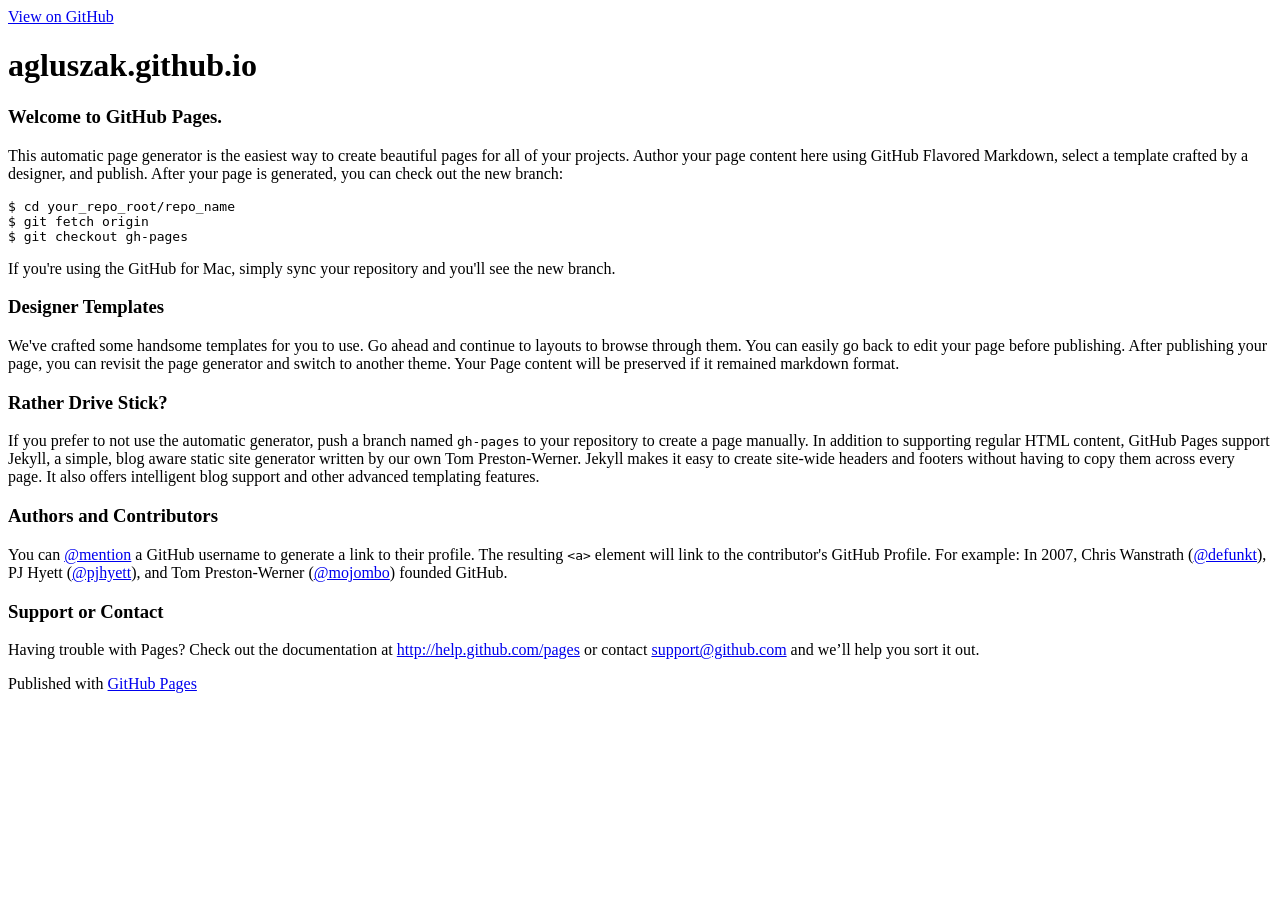
==== index.html @ f263f0ad "Replace master branch with page content via GitHub" ====
<!DOCTYPE html>
<html>

  <head>
    <meta charset='utf-8' />
    <meta http-equiv="X-UA-Compatible" content="chrome=1" />
    <meta name="description" content="agluszak.github.io : " />

    <link rel="stylesheet" type="text/css" media="screen" href="stylesheets/stylesheet.css">

    <title>agluszak.github.io</title>
  </head>

  <body>

    <!-- HEADER -->
    <div id="header_wrap" class="outer">
        <header class="inner">
          <a id="forkme_banner" href="https://github.com/agluszak">View on GitHub</a>

          <h1 id="project_title">agluszak.github.io</h1>
          <h2 id="project_tagline"></h2>

        </header>
    </div>

    <!-- MAIN CONTENT -->
    <div id="main_content_wrap" class="outer">
      <section id="main_content" class="inner">
        <h3>
<a name="welcome-to-github-pages" class="anchor" href="#welcome-to-github-pages"><span class="octicon octicon-link"></span></a>Welcome to GitHub Pages.</h3>

<p>This automatic page generator is the easiest way to create beautiful pages for all of your projects. Author your page content here using GitHub Flavored Markdown, select a template crafted by a designer, and publish. After your page is generated, you can check out the new branch:</p>

<pre><code>$ cd your_repo_root/repo_name
$ git fetch origin
$ git checkout gh-pages
</code></pre>

<p>If you're using the GitHub for Mac, simply sync your repository and you'll see the new branch.</p>

<h3>
<a name="designer-templates" class="anchor" href="#designer-templates"><span class="octicon octicon-link"></span></a>Designer Templates</h3>

<p>We've crafted some handsome templates for you to use. Go ahead and continue to layouts to browse through them. You can easily go back to edit your page before publishing. After publishing your page, you can revisit the page generator and switch to another theme. Your Page content will be preserved if it remained markdown format.</p>

<h3>
<a name="rather-drive-stick" class="anchor" href="#rather-drive-stick"><span class="octicon octicon-link"></span></a>Rather Drive Stick?</h3>

<p>If you prefer to not use the automatic generator, push a branch named <code>gh-pages</code> to your repository to create a page manually. In addition to supporting regular HTML content, GitHub Pages support Jekyll, a simple, blog aware static site generator written by our own Tom Preston-Werner. Jekyll makes it easy to create site-wide headers and footers without having to copy them across every page. It also offers intelligent blog support and other advanced templating features.</p>

<h3>
<a name="authors-and-contributors" class="anchor" href="#authors-and-contributors"><span class="octicon octicon-link"></span></a>Authors and Contributors</h3>

<p>You can <a href="https://github.com/blog/821" class="user-mention">@mention</a> a GitHub username to generate a link to their profile. The resulting <code>&lt;a&gt;</code> element will link to the contributor's GitHub Profile. For example: In 2007, Chris Wanstrath (<a href="https://github.com/defunkt" class="user-mention">@defunkt</a>), PJ Hyett (<a href="https://github.com/pjhyett" class="user-mention">@pjhyett</a>), and Tom Preston-Werner (<a href="https://github.com/mojombo" class="user-mention">@mojombo</a>) founded GitHub.</p>

<h3>
<a name="support-or-contact" class="anchor" href="#support-or-contact"><span class="octicon octicon-link"></span></a>Support or Contact</h3>

<p>Having trouble with Pages? Check out the documentation at <a href="http://help.github.com/pages">http://help.github.com/pages</a> or contact <a href="mailto:support@github.com">support@github.com</a> and we’ll help you sort it out.</p>
      </section>
    </div>

    <!-- FOOTER  -->
    <div id="footer_wrap" class="outer">
      <footer class="inner">
        <p>Published with <a href="http://pages.github.com">GitHub Pages</a></p>
      </footer>
    </div>

    

  </body>
</html>
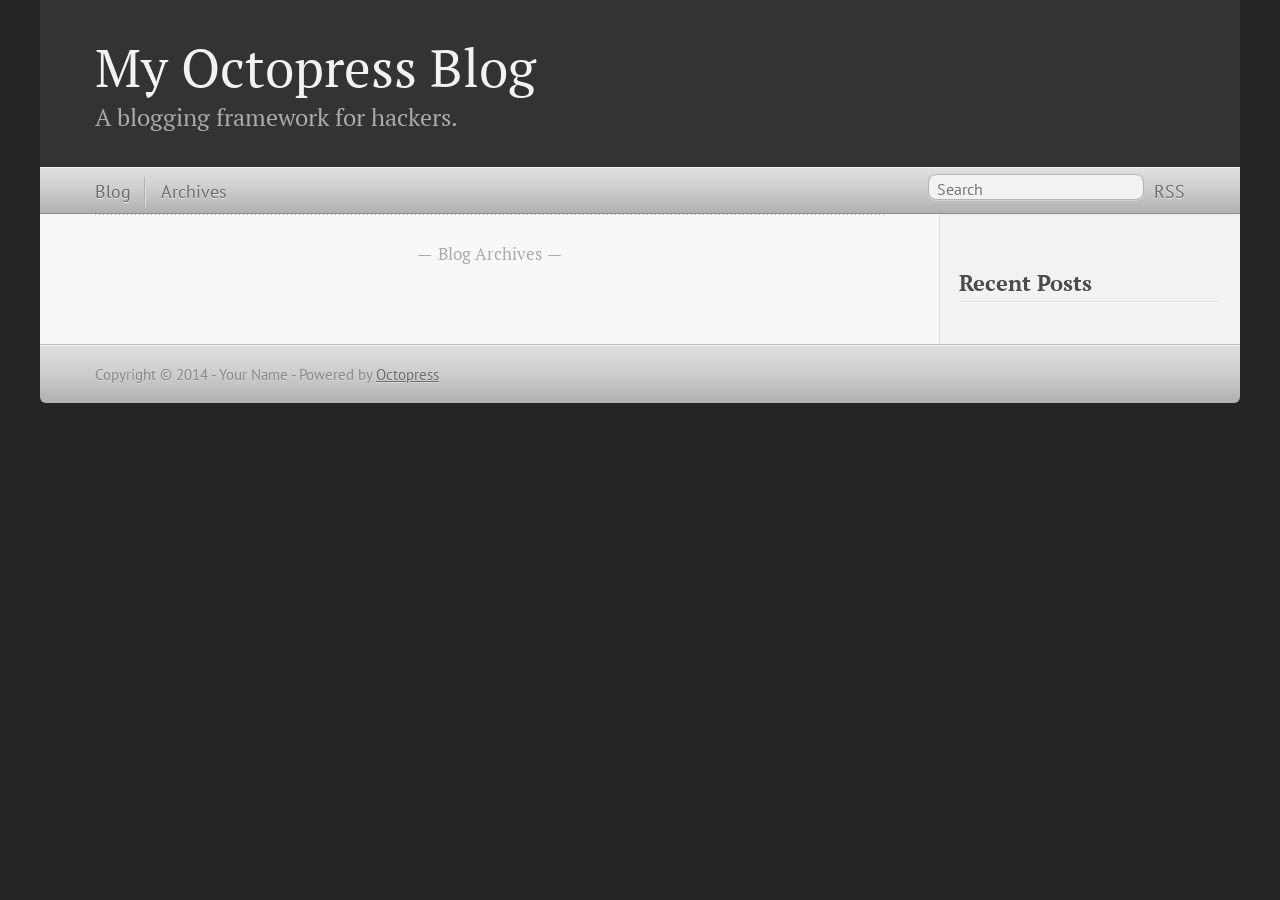
==== commit 9f9830d8: "Site updated at 2014-04-10 09:56:05 UTC" ====
--- a/index.html
+++ b/index.html
@@ -1,74 +1,122 @@
+
 <!DOCTYPE html>
-<html>
+<!--[if IEMobile 7 ]><html class="no-js iem7"><![endif]-->
+<!--[if lt IE 9]><html class="no-js lte-ie8"><![endif]-->
+<!--[if (gt IE 8)|(gt IEMobile 7)|!(IEMobile)|!(IE)]><!--><html class="no-js" lang="en"><!--<![endif]-->
+<head>
+  <meta charset="utf-8">
+  <title>My Octopress Blog</title>
+  <meta name="author" content="Your Name">
 
-  <head>
-    <meta charset='utf-8' />
-    <meta http-equiv="X-UA-Compatible" content="chrome=1" />
-    <meta name="description" content="agluszak.github.io : " />
+  
+  <meta name="description" content=" Blog Archives Recent Posts ">
+  
 
-    <link rel="stylesheet" type="text/css" media="screen" href="stylesheets/stylesheet.css">
+  <!-- http://t.co/dKP3o1e -->
+  <meta name="HandheldFriendly" content="True">
+  <meta name="MobileOptimized" content="320">
+  <meta name="viewport" content="width=device-width, initial-scale=1">
 
-    <title>agluszak.github.io</title>
-  </head>
+  
+  <link rel="canonical" href="http://agluszak.github.io">
+  <link href="/favicon.png" rel="icon">
+  <link href="/stylesheets/screen.css" media="screen, projection" rel="stylesheet" type="text/css">
+  <link href="/atom.xml" rel="alternate" title="My Octopress Blog" type="application/atom+xml">
+  <script src="/javascripts/modernizr-2.0.js"></script>
+  <script src="//ajax.googleapis.com/ajax/libs/jquery/1.9.1/jquery.min.js"></script>
+  <script>!window.jQuery && document.write(unescape('%3Cscript src="./javascripts/libs/jquery.min.js"%3E%3C/script%3E'))</script>
+  <script src="/javascripts/octopress.js" type="text/javascript"></script>
+  <!--Fonts from Google"s Web font directory at http://google.com/webfonts -->
+<link href="//fonts.googleapis.com/css?family=PT+Serif:regular,italic,bold,bolditalic" rel="stylesheet" type="text/css">
+<link href="//fonts.googleapis.com/css?family=PT+Sans:regular,italic,bold,bolditalic" rel="stylesheet" type="text/css">
 
-  <body>
+  
 
-    <!-- HEADER -->
-    <div id="header_wrap" class="outer">
-        <header class="inner">
-          <a id="forkme_banner" href="https://github.com/agluszak">View on GitHub</a>
+</head>
 
-          <h1 id="project_title">agluszak.github.io</h1>
-          <h2 id="project_tagline"></h2>
+<body   >
+  <header role="banner"><hgroup>
+  <h1><a href="/">My Octopress Blog</a></h1>
+  
+    <h2>A blogging framework for hackers.</h2>
+  
+</hgroup>
 
-        </header>
+</header>
+  <nav role="navigation"><ul class="subscription" data-subscription="rss">
+  <li><a href="/atom.xml" rel="subscribe-rss" title="subscribe via RSS">RSS</a></li>
+  
+</ul>
+  
+<form action="https://www.google.com/search" method="get">
+  <fieldset role="search">
+    <input type="hidden" name="q" value="site:agluszak.github.io" />
+    <input class="search" type="text" name="q" results="0" placeholder="Search"/>
+  </fieldset>
+</form>
+  
+<ul class="main-navigation">
+  <li><a href="/">Blog</a></li>
+  <li><a href="/blog/archives">Archives</a></li>
+</ul>
+
+</nav>
+  <div id="main">
+    <div id="content">
+      <div class="blog-index">
+  
+  
+  <div class="pagination">
+    
+    <a href="/blog/archives">Blog Archives</a>
+    
+  </div>
+</div>
+<aside class="sidebar">
+  
+    <section>
+  <h1>Recent Posts</h1>
+  <ul id="recent_posts">
+    
+  </ul>
+</section>
+
+
+
+
+
+  
+</aside>
+
     </div>
+  </div>
+  <footer role="contentinfo"><p>
+  Copyright &copy; 2014 - Your Name -
+  <span class="credit">Powered by <a href="http://octopress.org">Octopress</a></span>
+</p>
 
-    <!-- MAIN CONTENT -->
-    <div id="main_content_wrap" class="outer">
-      <section id="main_content" class="inner">
-        <h3>
-<a name="welcome-to-github-pages" class="anchor" href="#welcome-to-github-pages"><span class="octicon octicon-link"></span></a>Welcome to GitHub Pages.</h3>
+</footer>
+  
 
-<p>This automatic page generator is the easiest way to create beautiful pages for all of your projects. Author your page content here using GitHub Flavored Markdown, select a template crafted by a designer, and publish. After your page is generated, you can check out the new branch:</p>
 
-<pre><code>$ cd your_repo_root/repo_name
-$ git fetch origin
-$ git checkout gh-pages
-</code></pre>
 
-<p>If you're using the GitHub for Mac, simply sync your repository and you'll see the new branch.</p>
 
-<h3>
-<a name="designer-templates" class="anchor" href="#designer-templates"><span class="octicon octicon-link"></span></a>Designer Templates</h3>
 
-<p>We've crafted some handsome templates for you to use. Go ahead and continue to layouts to browse through them. You can easily go back to edit your page before publishing. After publishing your page, you can revisit the page generator and switch to another theme. Your Page content will be preserved if it remained markdown format.</p>
 
-<h3>
-<a name="rather-drive-stick" class="anchor" href="#rather-drive-stick"><span class="octicon octicon-link"></span></a>Rather Drive Stick?</h3>
 
-<p>If you prefer to not use the automatic generator, push a branch named <code>gh-pages</code> to your repository to create a page manually. In addition to supporting regular HTML content, GitHub Pages support Jekyll, a simple, blog aware static site generator written by our own Tom Preston-Werner. Jekyll makes it easy to create site-wide headers and footers without having to copy them across every page. It also offers intelligent blog support and other advanced templating features.</p>
+  <script type="text/javascript">
+    (function(){
+      var twitterWidgets = document.createElement('script');
+      twitterWidgets.type = 'text/javascript';
+      twitterWidgets.async = true;
+      twitterWidgets.src = '//platform.twitter.com/widgets.js';
+      document.getElementsByTagName('head')[0].appendChild(twitterWidgets);
+    })();
+  </script>
 
-<h3>
-<a name="authors-and-contributors" class="anchor" href="#authors-and-contributors"><span class="octicon octicon-link"></span></a>Authors and Contributors</h3>
 
-<p>You can <a href="https://github.com/blog/821" class="user-mention">@mention</a> a GitHub username to generate a link to their profile. The resulting <code>&lt;a&gt;</code> element will link to the contributor's GitHub Profile. For example: In 2007, Chris Wanstrath (<a href="https://github.com/defunkt" class="user-mention">@defunkt</a>), PJ Hyett (<a href="https://github.com/pjhyett" class="user-mention">@pjhyett</a>), and Tom Preston-Werner (<a href="https://github.com/mojombo" class="user-mention">@mojombo</a>) founded GitHub.</p>
 
-<h3>
-<a name="support-or-contact" class="anchor" href="#support-or-contact"><span class="octicon octicon-link"></span></a>Support or Contact</h3>
 
-<p>Having trouble with Pages? Check out the documentation at <a href="http://help.github.com/pages">http://help.github.com/pages</a> or contact <a href="mailto:support@github.com">support@github.com</a> and we’ll help you sort it out.</p>
-      </section>
-    </div>
 
-    <!-- FOOTER  -->
-    <div id="footer_wrap" class="outer">
-      <footer class="inner">
-        <p>Published with <a href="http://pages.github.com">GitHub Pages</a></p>
-      </footer>
-    </div>
-
-    
-
-  </body>
+</body>
 </html>
--- a/stylesheets/screen.css
+++ b/stylesheets/screen.css
@@ -0,0 +1 @@
+html,body,div,span,applet,object,iframe,h1,h2,h3,h4,h5,h6,p,blockquote,pre,a,abbr,acronym,address,big,cite,code,del,dfn,em,img,ins,kbd,q,s,samp,small,strike,strong,sub,sup,tt,var,b,u,i,center,dl,dt,dd,ol,ul,li,fieldset,form,label,legend,table,caption,tbody,tfoot,thead,tr,th,td,article,aside,canvas,details,embed,figure,figcaption,footer,header,hgroup,menu,nav,output,ruby,section,summary,time,mark,audio,video{margin:0;padding:0;border:0;font:inherit;font-size:100%;vertical-align:baseline}html{line-height:1}ol,ul{list-style:none}table{border-collapse:collapse;border-spacing:0}caption,th,td{text-align:left;font-weight:normal;vertical-align:middle}q,blockquote{quotes:none}q:before,q:after,blockquote:before,blockquote:after{content:"";content:none}a img{border:none}article,aside,details,figcaption,figure,footer,header,hgroup,menu,nav,section,summary{display:block}a{color:#1863a1}a:visited{color:#751590}a:focus{color:#0181eb}a:hover{color:#0181eb}a:active{color:#01579f}aside.sidebar a{color:#222}aside.sidebar a:focus{color:#0181eb}aside.sidebar a:hover{color:#0181eb}aside.sidebar a:active{color:#01579f}a{-webkit-transition:color 0.3s;-moz-transition:color 0.3s;-o-transition:color 0.3s;transition:color 0.3s}html{background:#252525 url('/images/line-tile.png?1396902134') top left}body>div{background:#f2f2f2 url('/images/noise.png?1396902134') top left;border-bottom:1px solid #bfbfbf}body>div>div{background:#f8f8f8 url('/images/noise.png?1396902134') top left;border-right:1px solid #e0e0e0}.heading,body>header h1,h1,h2,h3,h4,h5,h6{font-family:"PT Serif","Georgia","Helvetica Neue",Arial,sans-serif}.sans,body>header h2,article header p.meta,article>footer,#content .blog-index footer,html .gist .gist-file .gist-meta,#blog-archives a.category,#blog-archives time,aside.sidebar section,body>footer{font-family:"PT Sans","Helvetica Neue",Arial,sans-serif}.serif,body,#content .blog-index a[rel=full-article]{font-family:"PT Serif",Georgia,Times,"Times New Roman",serif}.mono,pre,code,tt,p code,li code{font-family:Menlo,Monaco,"Andale Mono","lucida console","Courier New",monospace}body>header h1{font-size:2.2em;font-family:"PT Serif","Georgia","Helvetica Neue",Arial,sans-serif;font-weight:normal;line-height:1.2em;margin-bottom:0.6667em}body>header h2{font-family:"PT Serif","Georgia","Helvetica Neue",Arial,sans-serif}body{line-height:1.5em;color:#222}h1{font-size:2.2em;line-height:1.2em}@media only screen and (min-width: 992px){body{font-size:1.15em}h1{font-size:2.6em;line-height:1.2em}}h1,h2,h3,h4,h5,h6{text-rendering:optimizelegibility;margin-bottom:1em;font-weight:bold}h2,section h1{font-size:1.5em}h3,section h2,section section h1{font-size:1.3em}h4,section h3,section section h2,section section section h1{font-size:1em}h5,section h4,section section h3{font-size:.9em}h6,section h5,section section h4,section section section h3{font-size:.8em}p,article blockquote,ul,ol{margin-bottom:1.5em}ul{list-style-type:disc}ul ul{list-style-type:circle;margin-bottom:0px}ul ul ul{list-style-type:square;margin-bottom:0px}ol{list-style-type:decimal}ol ol{list-style-type:lower-alpha;margin-bottom:0px}ol ol ol{list-style-type:lower-roman;margin-bottom:0px}ul,ul ul,ul ol,ol,ol ul,ol ol{margin-left:1.3em}ul ul,ul ol,ol ul,ol ol{margin-bottom:0em}strong{font-weight:bold}em{font-style:italic}sup,sub{font-size:0.75em;position:relative;display:inline-block;padding:0 .2em;line-height:.8em}sup{top:-.5em}sub{bottom:-.5em}a[rev='footnote']{font-size:.75em;padding:0 .3em;line-height:1}q{font-style:italic}q:before{content:"\201C"}q:after{content:"\201D"}em,dfn{font-style:italic}strong,dfn{font-weight:bold}del,s{text-decoration:line-through}abbr,acronym{border-bottom:1px dotted;cursor:help}hr{margin-bottom:0.2em}small{font-size:.8em}big{font-size:1.2em}article blockquote{font-style:italic;position:relative;font-size:1.2em;line-height:1.5em;padding-left:1em;border-left:4px solid rgba(170,170,170,0.5)}article blockquote cite{font-style:italic}article blockquote cite a{color:#aaa !important;word-wrap:break-word}article blockquote cite:before{content:'\2014';padding-right:.3em;padding-left:.3em;color:#aaa}@media only screen and (min-width: 992px){article blockquote{padding-left:1.5em;border-left-width:4px}}.pullquote-right:before,.pullquote-left:before{padding:0;border:none;content:attr(data-pullquote);float:right;width:45%;margin:.5em 0 1em 1.5em;position:relative;top:7px;font-size:1.4em;line-height:1.45em}.pullquote-left:before{float:left;margin:.5em 1.5em 1em 0}.force-wrap,article a,aside.sidebar a{white-space:-moz-pre-wrap;white-space:-pre-wrap;white-space:-o-pre-wrap;white-space:pre-wrap;word-wrap:break-word}.group,body>header,body>nav,body>footer,body #content>article,body #content>div>article,body #content>div>section,body div.pagination,aside.sidebar,#main,#content,.sidebar{*zoom:1}.group:after,body>header:after,body>nav:after,body>footer:after,body #content>article:after,body #content>div>section:after,body div.pagination:after,#main:after,#content:after,.sidebar:after{content:"";display:table;clear:both}body{-webkit-text-size-adjust:none;max-width:1200px;position:relative;margin:0 auto}body>header,body>nav,body>footer,body #content>article,body #content>div>article,body #content>div>section{padding-left:18px;padding-right:18px}@media only screen and (min-width: 480px){body>header,body>nav,body>footer,body #content>article,body #content>div>article,body #content>div>section{padding-left:25px;padding-right:25px}}@media only screen and (min-width: 768px){body>header,body>nav,body>footer,body #content>article,body #content>div>article,body #content>div>section{padding-left:35px;padding-right:35px}}@media only screen and (min-width: 992px){body>header,body>nav,body>footer,body #content>article,body #content>div>article,body #content>div>section{padding-left:55px;padding-right:55px}}body div.pagination{margin-left:18px;margin-right:18px}@media only screen and (min-width: 480px){body div.pagination{margin-left:25px;margin-right:25px}}@media only screen and (min-width: 768px){body div.pagination{margin-left:35px;margin-right:35px}}@media only screen and (min-width: 992px){body div.pagination{margin-left:55px;margin-right:55px}}body>header{font-size:1em;padding-top:1.5em;padding-bottom:1.5em}#content{overflow:hidden}#content>div,#content>article{width:100%}aside.sidebar{float:none;padding:0 18px 1px;background-color:#f7f7f7;border-top:1px solid #e0e0e0}.flex-content,article img,article video,article .flash-video,aside.sidebar img{max-width:100%;height:auto}.basic-alignment.left,article img.left,article video.left,article .left.flash-video,aside.sidebar img.left{float:left;margin-right:1.5em}.basic-alignment.right,article img.right,article video.right,article .right.flash-video,aside.sidebar img.right{float:right;margin-left:1.5em}.basic-alignment.center,article img.center,article video.center,article .center.flash-video,aside.sidebar img.center{display:block;margin:0 auto 1.5em}.basic-alignment.left,article img.left,article video.left,article .left.flash-video,aside.sidebar img.left,.basic-alignment.right,article img.right,article video.right,article .right.flash-video,aside.sidebar img.right{margin-bottom:.8em}.toggle-sidebar,.no-sidebar .toggle-sidebar{display:none}@media only screen and (min-width: 750px){body.sidebar-footer aside.sidebar{float:none;width:auto;clear:left;margin:0;padding:0 35px 1px;background-color:#f7f7f7;border-top:1px solid #eaeaea}body.sidebar-footer aside.sidebar section.odd,body.sidebar-footer aside.sidebar section.even{float:left;width:48%}body.sidebar-footer aside.sidebar section.odd{margin-left:0}body.sidebar-footer aside.sidebar section.even{margin-left:4%}body.sidebar-footer aside.sidebar.thirds section{width:30%;margin-left:5%}body.sidebar-footer aside.sidebar.thirds section.first{margin-left:0;clear:both}}body.sidebar-footer #content{margin-right:0px}body.sidebar-footer .toggle-sidebar{display:none}@media only screen and (min-width: 550px){body>header{font-size:1em}}@media only screen and (min-width: 750px){aside.sidebar{float:none;width:auto;clear:left;margin:0;padding:0 35px 1px;background-color:#f7f7f7;border-top:1px solid #eaeaea}aside.sidebar section.odd,aside.sidebar section.even{float:left;width:48%}aside.sidebar section.odd{margin-left:0}aside.sidebar section.even{margin-left:4%}aside.sidebar.thirds section{width:30%;margin-left:5%}aside.sidebar.thirds section.first{margin-left:0;clear:both}}@media only screen and (min-width: 768px){body{-webkit-text-size-adjust:auto}body>header{font-size:1.2em}#main{padding:0;margin:0 auto}#content{overflow:visible;margin-right:240px;position:relative}.no-sidebar #content{margin-right:0;border-right:0}.collapse-sidebar #content{margin-right:20px}#content>div,#content>article{padding-top:17.5px;padding-bottom:17.5px;float:left}aside.sidebar{width:210px;padding:0 15px 15px;background:none;clear:none;float:left;margin:0 -100% 0 0}aside.sidebar section{width:auto;margin-left:0}aside.sidebar section.odd,aside.sidebar section.even{float:none;width:auto;margin-left:0}.collapse-sidebar aside.sidebar{float:none;width:auto;clear:left;margin:0;padding:0 35px 1px;background-color:#f7f7f7;border-top:1px solid #eaeaea}.collapse-sidebar aside.sidebar section.odd,.collapse-sidebar aside.sidebar section.even{float:left;width:48%}.collapse-sidebar aside.sidebar section.odd{margin-left:0}.collapse-sidebar aside.sidebar section.even{margin-left:4%}.collapse-sidebar aside.sidebar.thirds section{width:30%;margin-left:5%}.collapse-sidebar aside.sidebar.thirds section.first{margin-left:0;clear:both}}@media only screen and (min-width: 992px){body>header{font-size:1.3em}#content{margin-right:300px}#content>div,#content>article{padding-top:27.5px;padding-bottom:27.5px}aside.sidebar{width:260px;padding:1.2em 20px 20px}.collapse-sidebar aside.sidebar{padding-left:55px;padding-right:55px}}@media only screen and (min-width: 768px){ul,ol{margin-left:0}}body>header{background:#333}body>header h1{display:inline-block;margin:0}body>header h1 a,body>header h1 a:visited,body>header h1 a:hover{color:#f2f2f2;text-decoration:none}body>header h2{margin:.2em 0 0;font-size:1em;color:#aaa;font-weight:normal}body>nav{position:relative;background-color:#ccc;background:url('/images/noise.png?1396902134'),-webkit-gradient(linear, 50% 0%, 50% 100%, color-stop(0%, #e0e0e0), color-stop(50%, #cccccc), color-stop(100%, #b0b0b0));background:url('/images/noise.png?1396902134'),-webkit-linear-gradient(#e0e0e0,#cccccc,#b0b0b0);background:url('/images/noise.png?1396902134'),-moz-linear-gradient(#e0e0e0,#cccccc,#b0b0b0);background:url('/images/noise.png?1396902134'),-o-linear-gradient(#e0e0e0,#cccccc,#b0b0b0);background:url('/images/noise.png?1396902134'),linear-gradient(#e0e0e0,#cccccc,#b0b0b0);border-top:1px solid #f2f2f2;border-bottom:1px solid #8c8c8c;padding-top:.35em;padding-bottom:.35em}body>nav form{-webkit-background-clip:padding;-moz-background-clip:padding;background-clip:padding-box;margin:0;padding:0}body>nav form .search{padding:.3em .5em 0;font-size:.85em;font-family:"PT Sans","Helvetica Neue",Arial,sans-serif;line-height:1.1em;width:95%;-webkit-border-radius:0.5em;-moz-border-radius:0.5em;-ms-border-radius:0.5em;-o-border-radius:0.5em;border-radius:0.5em;-webkit-background-clip:padding;-moz-background-clip:padding;background-clip:padding-box;-webkit-box-shadow:#d1d1d1 0 1px;-moz-box-shadow:#d1d1d1 0 1px;box-shadow:#d1d1d1 0 1px;background-color:#f2f2f2;border:1px solid #b3b3b3;color:#888}body>nav form .search:focus{color:#444;border-color:#80b1df;-webkit-box-shadow:#80b1df 0 0 4px,#80b1df 0 0 3px inset;-moz-box-shadow:#80b1df 0 0 4px,#80b1df 0 0 3px inset;box-shadow:#80b1df 0 0 4px,#80b1df 0 0 3px inset;background-color:#fff;outline:none}body>nav fieldset[role=search]{float:right;width:48%}body>nav fieldset.mobile-nav{float:left;width:48%}body>nav fieldset.mobile-nav select{width:100%;font-size:.8em;border:1px solid #888}body>nav ul{display:none}@media only screen and (min-width: 550px){body>nav{font-size:.9em}body>nav ul{margin:0;padding:0;border:0;overflow:hidden;*zoom:1;float:left;display:block;padding-top:.15em}body>nav ul li{list-style-image:none;list-style-type:none;margin-left:0;white-space:nowrap;display:inline;float:left;padding-left:0;padding-right:0}body>nav ul li:first-child,body>nav ul li.first{padding-left:0}body>nav ul li:last-child{padding-right:0}body>nav ul li.last{padding-right:0}body>nav ul.subscription{margin-left:.8em;float:right}body>nav ul.subscription li:last-child a{padding-right:0}body>nav ul li{margin:0}body>nav a{color:#6b6b6b;font-family:"PT Sans","Helvetica Neue",Arial,sans-serif;text-shadow:#ebebeb 0 1px;float:left;text-decoration:none;font-size:1.1em;padding:.1em 0;line-height:1.5em}body>nav a:visited{color:#6b6b6b}body>nav a:hover{color:#2b2b2b}body>nav li+li{border-left:1px solid #b0b0b0;margin-left:.8em}body>nav li+li a{padding-left:.8em;border-left:1px solid #dedede}body>nav form{float:right;text-align:left;padding-left:.8em;width:175px}body>nav form .search{width:93%;font-size:.95em;line-height:1.2em}body>nav ul[data-subscription$=email]+form{width:97px}body>nav ul[data-subscription$=email]+form .search{width:91%}body>nav fieldset.mobile-nav{display:none}body>nav fieldset[role=search]{width:99%}}@media only screen and (min-width: 992px){body>nav form{width:215px}body>nav ul[data-subscription$=email]+form{width:147px}}.no-placeholder body>nav .search{background:#f2f2f2 url('/images/search.png?1396902134') 0.3em 0.25em no-repeat;text-indent:1.3em}@media only screen and (min-width: 550px){.maskImage body>nav ul[data-subscription$=email]+form{width:123px}}@media only screen and (min-width: 992px){.maskImage body>nav ul[data-subscription$=email]+form{width:173px}}.maskImage ul.subscription{position:relative;top:.2em}.maskImage ul.subscription li,.maskImage ul.subscription a{border:0;padding:0}.maskImage a[rel=subscribe-rss]{position:relative;top:0px;text-indent:-999999em;background-color:#dedede;border:0;padding:0}.maskImage a[rel=subscribe-rss],.maskImage a[rel=subscribe-rss]:after{-webkit-mask-image:url('/images/rss.png?1396902134');-moz-mask-image:url('/images/rss.png?1396902134');-ms-mask-image:url('/images/rss.png?1396902134');-o-mask-image:url('/images/rss.png?1396902134');mask-image:url('/images/rss.png?1396902134');-webkit-mask-repeat:no-repeat;-moz-mask-repeat:no-repeat;-ms-mask-repeat:no-repeat;-o-mask-repeat:no-repeat;mask-repeat:no-repeat;width:22px;height:22px}.maskImage a[rel=subscribe-rss]:after{content:"";position:absolute;top:-1px;left:0;background-color:#ababab}.maskImage a[rel=subscribe-rss]:hover:after{background-color:#9e9e9e}.maskImage a[rel=subscribe-email]{position:relative;top:0px;text-indent:-999999em;background-color:#dedede;border:0;padding:0}.maskImage a[rel=subscribe-email],.maskImage a[rel=subscribe-email]:after{-webkit-mask-image:url('/images/email.png?1396902134');-moz-mask-image:url('/images/email.png?1396902134');-ms-mask-image:url('/images/email.png?1396902134');-o-mask-image:url('/images/email.png?1396902134');mask-image:url('/images/email.png?1396902134');-webkit-mask-repeat:no-repeat;-moz-mask-repeat:no-repeat;-ms-mask-repeat:no-repeat;-o-mask-repeat:no-repeat;mask-repeat:no-repeat;width:28px;height:22px}.maskImage a[rel=subscribe-email]:after{content:"";position:absolute;top:-1px;left:0;background-color:#ababab}.maskImage a[rel=subscribe-email]:hover:after{background-color:#9e9e9e}article{padding-top:1em}article header{position:relative;padding-top:2em;padding-bottom:1em;margin-bottom:1em;background:url('[data-uri]') bottom left repeat-x}article header h1{margin:0}article header h1 a{text-decoration:none}article header h1 a:hover{text-decoration:underline}article header p{font-size:.9em;color:#aaa;margin:0}article header p.meta{text-transform:uppercase;position:absolute;top:0}@media only screen and (min-width: 768px){article header{margin-bottom:1.5em;padding-bottom:1em;background:url('[data-uri]') bottom left repeat-x}}article h2{padding-top:0.8em;background:url('[data-uri]') top left repeat-x}.entry-content article h2:first-child,article header+h2{padding-top:0}article h2:first-child,article header+h2{background:none}article .feature{padding-top:.5em;margin-bottom:1em;padding-bottom:1em;background:url('[data-uri]') bottom left repeat-x;font-size:2.0em;font-style:italic;line-height:1.3em}article img,article video,article .flash-video{-webkit-border-radius:0.3em;-moz-border-radius:0.3em;-ms-border-radius:0.3em;-o-border-radius:0.3em;border-radius:0.3em;-webkit-box-shadow:rgba(0,0,0,0.15) 0 1px 4px;-moz-box-shadow:rgba(0,0,0,0.15) 0 1px 4px;box-shadow:rgba(0,0,0,0.15) 0 1px 4px;-webkit-box-sizing:border-box;-moz-box-sizing:border-box;box-sizing:border-box;border:#fff 0.5em solid}article video,article .flash-video{margin:0 auto 1.5em}article video{display:block;width:100%}article .flash-video>div{position:relative;display:block;padding-bottom:56.25%;padding-top:1px;height:0;overflow:hidden}article .flash-video>div iframe,article .flash-video>div object,article .flash-video>div embed{position:absolute;top:0;left:0;width:100%;height:100%}article>footer{padding-bottom:2.5em;margin-top:2em}article>footer p.meta{margin-bottom:.8em;font-size:.85em;clear:both;overflow:hidden}.blog-index article+article{background:url('[data-uri]') top left repeat-x}#content .blog-index{padding-top:0;padding-bottom:0}#content .blog-index article{padding-top:2em}#content .blog-index article header{background:none;padding-bottom:0}#content .blog-index article h1{font-size:2.2em}#content .blog-index article h1 a{color:inherit}#content .blog-index article h1 a:hover{color:#0181eb}#content .blog-index a[rel=full-article]{background:#ebebeb;display:inline-block;padding:.4em .8em;margin-right:.5em;text-decoration:none;color:#666;-webkit-transition:background-color 0.5s;-moz-transition:background-color 0.5s;-o-transition:background-color 0.5s;transition:background-color 0.5s}#content .blog-index a[rel=full-article]:hover{background:#0181eb;text-shadow:none;color:#f8f8f8}#content .blog-index footer{margin-top:1em}.separator,article>footer .byline+time:before,article>footer time+time:before,article>footer .comments:before,article>footer .byline ~ .categories:before{content:"\2022 ";padding:0 .4em 0 .2em;display:inline-block}#content div.pagination{text-align:center;font-size:.95em;position:relative;background:url('[data-uri]') top left repeat-x;padding-top:1.5em;padding-bottom:1.5em}#content div.pagination a{text-decoration:none;color:#aaa}#content div.pagination a.prev{position:absolute;left:0}#content div.pagination a.next{position:absolute;right:0}#content div.pagination a:hover{color:#0181eb}#content div.pagination a[href*=archive]:before,#content div.pagination a[href*=archive]:after{content:'\2014';padding:0 .3em}p.meta+.sharing{padding-top:1em;padding-left:0;background:url('[data-uri]') top left repeat-x}#fb-root{display:none}.highlight,html .gist .gist-file .gist-syntax .gist-highlight{border:1px solid #05232b !important}.highlight table td.code,html .gist .gist-file .gist-syntax .gist-highlight table td.code{width:100%}.highlight .line-numbers,html .gist .gist-file .gist-syntax .highlight .line_numbers{text-align:right;font-size:13px;line-height:1.45em;background:#073642 url('/images/noise.png?1396902134') top left !important;border-right:1px solid #00232c !important;-webkit-box-shadow:#083e4b -1px 0 inset;-moz-box-shadow:#083e4b -1px 0 inset;box-shadow:#083e4b -1px 0 inset;text-shadow:#021014 0 -1px;padding:.8em !important;-webkit-border-radius:0;-moz-border-radius:0;-ms-border-radius:0;-o-border-radius:0;border-radius:0}.highlight .line-numbers span,html .gist .gist-file .gist-syntax .highlight .line_numbers span{color:#586e75 !important}figure.code,.gist-file,pre{-webkit-box-shadow:rgba(0,0,0,0.06) 0 0 10px;-moz-box-shadow:rgba(0,0,0,0.06) 0 0 10px;box-shadow:rgba(0,0,0,0.06) 0 0 10px}figure.code .highlight pre,.gist-file .highlight pre,pre .highlight pre{-webkit-box-shadow:none;-moz-box-shadow:none;box-shadow:none}.gist .highlight *::-moz-selection,figure.code .highlight *::-moz-selection{background:#386774;color:inherit;text-shadow:#002b36 0 1px}.gist .highlight *::-webkit-selection,figure.code .highlight *::-webkit-selection{background:#386774;color:inherit;text-shadow:#002b36 0 1px}.gist .highlight *::selection,figure.code .highlight *::selection{background:#386774;color:inherit;text-shadow:#002b36 0 1px}html .gist .gist-file{margin-bottom:1.8em;position:relative;border:none;padding-top:26px !important}html .gist .gist-file .highlight{margin-bottom:0}html .gist .gist-file .gist-syntax{border-bottom:0 !important;background:none !important}html .gist .gist-file .gist-syntax .gist-highlight{background:#002b36 !important}html .gist .gist-file .gist-syntax .highlight pre{padding:0}html .gist .gist-file .gist-meta{padding:.6em 0.8em;border:1px solid #083e4b !important;color:#586e75;font-size:.7em !important;background:#073642 url('/images/noise.png?1396902134') top left;line-height:1.5em}html .gist .gist-file .gist-meta a{color:#75878b !important;text-decoration:none}html .gist .gist-file .gist-meta a:hover{text-decoration:underline}html .gist .gist-file .gist-meta a:hover{color:#93a1a1 !important}html .gist .gist-file .gist-meta a[href*='#file']{position:absolute;top:0;left:0;right:-10px;color:#474747 !important}html .gist .gist-file .gist-meta a[href*='#file']:hover{color:#1863a1 !important}html .gist .gist-file .gist-meta a[href*=raw]{top:.4em}pre{background:#002b36 url('/images/noise.png?1396902134') top left;-webkit-border-radius:0.4em;-moz-border-radius:0.4em;-ms-border-radius:0.4em;-o-border-radius:0.4em;border-radius:0.4em;border:1px solid #05232b;line-height:1.45em;font-size:13px;margin-bottom:2.1em;padding:.8em 1em;color:#93a1a1;overflow:auto}h3.filename+pre{-moz-border-radius-topleft:0px;-webkit-border-top-left-radius:0px;border-top-left-radius:0px;-moz-border-radius-topright:0px;-webkit-border-top-right-radius:0px;border-top-right-radius:0px}p code,li code{display:inline-block;white-space:no-wrap;background:#fff;font-size:.8em;line-height:1.5em;color:#555;border:1px solid #ddd;-webkit-border-radius:0.4em;-moz-border-radius:0.4em;-ms-border-radius:0.4em;-o-border-radius:0.4em;border-radius:0.4em;padding:0 .3em;margin:-1px 0}p pre code,li pre code{font-size:1em !important;background:none;border:none}.pre-code,html .gist .gist-file .gist-syntax .highlight pre,.highlight code{font-family:Menlo,Monaco,"Andale Mono","lucida console","Courier New",monospace !important;overflow:scroll;overflow-y:hidden;display:block;padding:.8em;overflow-x:auto;line-height:1.45em;background:#002b36 url('/images/noise.png?1396902134') top left !important;color:#93a1a1 !important}.pre-code span,html .gist .gist-file .gist-syntax .highlight pre span,.highlight code span{color:#93a1a1 !important}.pre-code span,html .gist .gist-file .gist-syntax .highlight pre span,.highlight code span{font-style:normal !important;font-weight:normal !important}.pre-code .c,html .gist .gist-file .gist-syntax .highlight pre .c,.highlight code .c{color:#586e75 !important;font-style:italic !important}.pre-code .cm,html .gist .gist-file .gist-syntax .highlight pre .cm,.highlight code .cm{color:#586e75 !important;font-style:italic !important}.pre-code .cp,html .gist .gist-file .gist-syntax .highlight pre .cp,.highlight code .cp{color:#586e75 !important;font-style:italic !important}.pre-code .c1,html .gist .gist-file .gist-syntax .highlight pre .c1,.highlight code .c1{color:#586e75 !important;font-style:italic !important}.pre-code .cs,html .gist .gist-file .gist-syntax .highlight pre .cs,.highlight code .cs{color:#586e75 !important;font-weight:bold !important;font-style:italic !important}.pre-code .err,html .gist .gist-file .gist-syntax .highlight pre .err,.highlight code .err{color:#dc322f !important;background:none !important}.pre-code .k,html .gist .gist-file .gist-syntax .highlight pre .k,.highlight code .k{color:#cb4b16 !important}.pre-code .o,html .gist .gist-file .gist-syntax .highlight pre .o,.highlight code .o{color:#93a1a1 !important;font-weight:bold !important}.pre-code .p,html .gist .gist-file .gist-syntax .highlight pre .p,.highlight code .p{color:#93a1a1 !important}.pre-code .ow,html .gist .gist-file .gist-syntax .highlight pre .ow,.highlight code .ow{color:#2aa198 !important;font-weight:bold !important}.pre-code .gd,html .gist .gist-file .gist-syntax .highlight pre .gd,.highlight code .gd{color:#93a1a1 !important;background-color:#372c34 !important;display:inline-block}.pre-code .gd .x,html .gist .gist-file .gist-syntax .highlight pre .gd .x,.highlight code .gd .x{color:#93a1a1 !important;background-color:#4d2d33 !important;display:inline-block}.pre-code .ge,html .gist .gist-file .gist-syntax .highlight pre .ge,.highlight code .ge{color:#93a1a1 !important;font-style:italic !important}.pre-code .gh,html .gist .gist-file .gist-syntax .highlight pre .gh,.highlight code .gh{color:#586e75 !important}.pre-code .gi,html .gist .gist-file .gist-syntax .highlight pre .gi,.highlight code .gi{color:#93a1a1 !important;background-color:#1a412b !important;display:inline-block}.pre-code .gi .x,html .gist .gist-file .gist-syntax .highlight pre .gi .x,.highlight code .gi .x{color:#93a1a1 !important;background-color:#355720 !important;display:inline-block}.pre-code .gs,html .gist .gist-file .gist-syntax .highlight pre .gs,.highlight code .gs{color:#93a1a1 !important;font-weight:bold !important}.pre-code .gu,html .gist .gist-file .gist-syntax .highlight pre .gu,.highlight code .gu{color:#6c71c4 !important}.pre-code .kc,html .gist .gist-file .gist-syntax .highlight pre .kc,.highlight code .kc{color:#859900 !important;font-weight:bold !important}.pre-code .kd,html .gist .gist-file .gist-syntax .highlight pre .kd,.highlight code .kd{color:#268bd2 !important}.pre-code .kp,html .gist .gist-file .gist-syntax .highlight pre .kp,.highlight code .kp{color:#cb4b16 !important;font-weight:bold !important}.pre-code .kr,html .gist .gist-file .gist-syntax .highlight pre .kr,.highlight code .kr{color:#d33682 !important;font-weight:bold !important}.pre-code .kt,html .gist .gist-file .gist-syntax .highlight pre .kt,.highlight code .kt{color:#2aa198 !important}.pre-code .n,html .gist .gist-file .gist-syntax .highlight pre .n,.highlight code .n{color:#268bd2 !important}.pre-code .na,html .gist .gist-file .gist-syntax .highlight pre .na,.highlight code .na{color:#268bd2 !important}.pre-code .nb,html .gist .gist-file .gist-syntax .highlight pre .nb,.highlight code .nb{color:#859900 !important}.pre-code .nc,html .gist .gist-file .gist-syntax .highlight pre .nc,.highlight code .nc{color:#d33682 !important}.pre-code .no,html .gist .gist-file .gist-syntax .highlight pre .no,.highlight code .no{color:#b58900 !important}.pre-code .nl,html .gist .gist-file .gist-syntax .highlight pre .nl,.highlight code .nl{color:#859900 !important}.pre-code .ne,html .gist .gist-file .gist-syntax .highlight pre .ne,.highlight code .ne{color:#268bd2 !important;font-weight:bold !important}.pre-code .nf,html .gist .gist-file .gist-syntax .highlight pre .nf,.highlight code .nf{color:#268bd2 !important;font-weight:bold !important}.pre-code .nn,html .gist .gist-file .gist-syntax .highlight pre .nn,.highlight code .nn{color:#b58900 !important}.pre-code .nt,html .gist .gist-file .gist-syntax .highlight pre .nt,.highlight code .nt{color:#268bd2 !important;font-weight:bold !important}.pre-code .nx,html .gist .gist-file .gist-syntax .highlight pre .nx,.highlight code .nx{color:#b58900 !important}.pre-code .vg,html .gist .gist-file .gist-syntax .highlight pre .vg,.highlight code .vg{color:#268bd2 !important}.pre-code .vi,html .gist .gist-file .gist-syntax .highlight pre .vi,.highlight code .vi{color:#268bd2 !important}.pre-code .nv,html .gist .gist-file .gist-syntax .highlight pre .nv,.highlight code .nv{color:#268bd2 !important}.pre-code .mf,html .gist .gist-file .gist-syntax .highlight pre .mf,.highlight code .mf{color:#2aa198 !important}.pre-code .m,html .gist .gist-file .gist-syntax .highlight pre .m,.highlight code .m{color:#2aa198 !important}.pre-code .mh,html .gist .gist-file .gist-syntax .highlight pre .mh,.highlight code .mh{color:#2aa198 !important}.pre-code .mi,html .gist .gist-file .gist-syntax .highlight pre .mi,.highlight code .mi{color:#2aa198 !important}.pre-code .s,html .gist .gist-file .gist-syntax .highlight pre .s,.highlight code .s{color:#2aa198 !important}.pre-code .sd,html .gist .gist-file .gist-syntax .highlight pre .sd,.highlight code .sd{color:#2aa198 !important}.pre-code .s2,html .gist .gist-file .gist-syntax .highlight pre .s2,.highlight code .s2{color:#2aa198 !important}.pre-code .se,html .gist .gist-file .gist-syntax .highlight pre .se,.highlight code .se{color:#dc322f !important}.pre-code .si,html .gist .gist-file .gist-syntax .highlight pre .si,.highlight code .si{color:#268bd2 !important}.pre-code .sr,html .gist .gist-file .gist-syntax .highlight pre .sr,.highlight code .sr{color:#2aa198 !important}.pre-code .s1,html .gist .gist-file .gist-syntax .highlight pre .s1,.highlight code .s1{color:#2aa198 !important}.pre-code div .gd,html .gist .gist-file .gist-syntax .highlight pre div .gd,.highlight code div .gd,.pre-code div .gd .x,html .gist .gist-file .gist-syntax .highlight pre div .gd .x,.highlight code div .gd .x,.pre-code div .gi,html .gist .gist-file .gist-syntax .highlight pre div .gi,.highlight code div .gi,.pre-code div .gi .x,html .gist .gist-file .gist-syntax .highlight pre div .gi .x,.highlight code div .gi .x{display:inline-block;width:100%}.highlight,.gist-highlight{margin-bottom:1.8em;background:#002b36;overflow-y:hidden;overflow-x:auto}.highlight pre,.gist-highlight pre{background:none;-webkit-border-radius:0px;-moz-border-radius:0px;-ms-border-radius:0px;-o-border-radius:0px;border-radius:0px;border:none;padding:0;margin-bottom:0}pre::-webkit-scrollbar,.highlight::-webkit-scrollbar,.gist-highlight::-webkit-scrollbar{height:.5em;background:rgba(255,255,255,0.15)}pre::-webkit-scrollbar-thumb:horizontal,.highlight::-webkit-scrollbar-thumb:horizontal,.gist-highlight::-webkit-scrollbar-thumb:horizontal{background:rgba(255,255,255,0.2);-webkit-border-radius:4px;border-radius:4px}.highlight code{background:#000}figure.code{background:none;padding:0;border:0;margin-bottom:1.5em}figure.code pre{margin-bottom:0}figure.code figcaption{position:relative}figure.code .highlight{margin-bottom:0}.code-title,html .gist .gist-file .gist-meta a[href*='#file'],h3.filename,figure.code figcaption{text-align:center;font-size:13px;line-height:2em;text-shadow:#cbcccc 0 1px 0;color:#474747;font-weight:normal;margin-bottom:0;-moz-border-radius-topleft:5px;-webkit-border-top-left-radius:5px;border-top-left-radius:5px;-moz-border-radius-topright:5px;-webkit-border-top-right-radius:5px;border-top-right-radius:5px;font-family:"Helvetica Neue", Arial, "Lucida Grande", "Lucida Sans Unicode", Lucida, sans-serif;background:#aaa url('/images/code_bg.png?1396902134') top repeat-x;border:1px solid #565656;border-top-color:#cbcbcb;border-left-color:#a5a5a5;border-right-color:#a5a5a5;border-bottom:0}.download-source,html .gist .gist-file .gist-meta a[href*=raw],figure.code figcaption a{position:absolute;right:.8em;text-decoration:none;color:#666 !important;z-index:1;font-size:13px;text-shadow:#cbcccc 0 1px 0;padding-left:3em}.download-source:hover,html .gist .gist-file .gist-meta a[href*=raw]:hover,figure.code figcaption a:hover{text-decoration:underline}#archive #content>div,#archive #content>div>article{padding-top:0}#blog-archives{color:#aaa}#blog-archives article{padding:1em 0 1em;position:relative;background:url('[data-uri]') bottom left repeat-x}#blog-archives article:last-child{background:none}#blog-archives article footer{padding:0;margin:0}#blog-archives h1{color:#222;margin-bottom:.3em}#blog-archives h2{display:none}#blog-archives h1{font-size:1.5em}#blog-archives h1 a{text-decoration:none;color:inherit;font-weight:normal;display:inline-block}#blog-archives h1 a:hover{text-decoration:underline}#blog-archives h1 a:hover{color:#0181eb}#blog-archives a.category,#blog-archives time{color:#aaa}#blog-archives .entry-content{display:none}#blog-archives time{font-size:.9em;line-height:1.2em}#blog-archives time .month,#blog-archives time .day{display:inline-block}#blog-archives time .month{text-transform:uppercase}#blog-archives p{margin-bottom:1em}#blog-archives a,#blog-archives .entry-content a{color:inherit}#blog-archives a:hover,#blog-archives .entry-content a:hover{color:#0181eb}#blog-archives a:hover{color:#0181eb}@media only screen and (min-width: 550px){#blog-archives article{margin-left:5em}#blog-archives h2{margin-bottom:.3em;font-weight:normal;display:inline-block;position:relative;top:-1px;float:left}#blog-archives h2:first-child{padding-top:.75em}#blog-archives time{position:absolute;text-align:right;left:0em;top:1.8em}#blog-archives .year{display:none}#blog-archives article{padding-left:4.5em;padding-bottom:.7em}#blog-archives a.category{line-height:1.1em}}#content>.category article{margin-left:0;padding-left:6.8em}#content>.category .year{display:inline}.side-shadow-border,aside.sidebar section h1,aside.sidebar li{-webkit-box-shadow:#fff 0 1px;-moz-box-shadow:#fff 0 1px;box-shadow:#fff 0 1px}aside.sidebar{overflow:hidden;color:#4b4b4b;text-shadow:#fff 0 1px}aside.sidebar section{font-size:.8em;line-height:1.4em;margin-bottom:1.5em}aside.sidebar section h1{margin:1.5em 0 0;padding-bottom:.2em;border-bottom:1px solid #e0e0e0}aside.sidebar section h1+p{padding-top:.4em}aside.sidebar img{-webkit-border-radius:0.3em;-moz-border-radius:0.3em;-ms-border-radius:0.3em;-o-border-radius:0.3em;border-radius:0.3em;-webkit-box-shadow:rgba(0,0,0,0.15) 0 1px 4px;-moz-box-shadow:rgba(0,0,0,0.15) 0 1px 4px;box-shadow:rgba(0,0,0,0.15) 0 1px 4px;-webkit-box-sizing:border-box;-moz-box-sizing:border-box;box-sizing:border-box;border:#fff 0.3em solid}aside.sidebar ul{margin-bottom:0.5em;margin-left:0}aside.sidebar li{list-style:none;padding:.5em 0;margin:0;border-bottom:1px solid #e0e0e0}aside.sidebar li p:last-child{margin-bottom:0}aside.sidebar a{color:inherit;-webkit-transition:color 0.5s;-moz-transition:color 0.5s;-o-transition:color 0.5s;transition:color 0.5s}aside.sidebar:hover a{color:#222}aside.sidebar:hover a:hover{color:#0181eb}.aside-alt-link,#pinboard_linkroll .pin-tag{color:#7e7e7e}.aside-alt-link:hover,#pinboard_linkroll .pin-tag:hover{color:#0181eb}@media only screen and (min-width: 768px){.toggle-sidebar{outline:none;position:absolute;right:-10px;top:0;bottom:0;display:inline-block;text-decoration:none;color:#cecece;width:9px;cursor:pointer}.toggle-sidebar:hover{background:#e9e9e9;background:-webkit-gradient(linear, 0% 50%, 100% 50%, color-stop(0%, rgba(224,224,224,0.5)), color-stop(100%, rgba(224,224,224,0)));background:-webkit-linear-gradient(left, rgba(224,224,224,0.5),rgba(224,224,224,0));background:-moz-linear-gradient(left, rgba(224,224,224,0.5),rgba(224,224,224,0));background:-o-linear-gradient(left, rgba(224,224,224,0.5),rgba(224,224,224,0));background:linear-gradient(left, rgba(224,224,224,0.5),rgba(224,224,224,0))}.toggle-sidebar:after{position:absolute;right:-11px;top:0;width:20px;font-size:1.2em;line-height:1.1em;padding-bottom:.15em;-moz-border-radius-bottomright:0.3em;-webkit-border-bottom-right-radius:0.3em;border-bottom-right-radius:0.3em;text-align:center;background:#f8f8f8 url('/images/noise.png?1396902134') top left;border-bottom:1px solid #e0e0e0;border-right:1px solid #e0e0e0;content:"\00BB";text-indent:-1px}.collapse-sidebar .toggle-sidebar{text-indent:0px;right:-20px;width:19px}.collapse-sidebar .toggle-sidebar:hover{background:#e9e9e9}.collapse-sidebar .toggle-sidebar:after{border-left:1px solid #e0e0e0;text-shadow:#fff 0 1px;content:"\00AB";left:0px;right:0;text-align:center;text-indent:0;border:0;border-right-width:0;background:none}}.googleplus h1{-moz-box-shadow:none !important;-webkit-box-shadow:none !important;-o-box-shadow:none !important;box-shadow:none !important;border-bottom:0px none !important}.googleplus a{text-decoration:none;white-space:normal !important;line-height:32px}.googleplus a img{float:left;margin-right:0.5em;border:0 none}.googleplus-hidden{position:absolute;top:-1000em;left:-1000em}#pinboard_linkroll .pin-title,#pinboard_linkroll .pin-description{display:block;margin-bottom:.5em}#pinboard_linkroll .pin-tag{text-decoration:none}#pinboard_linkroll .pin-tag:hover{text-decoration:underline}#pinboard_linkroll .pin-tag:after{content:','}#pinboard_linkroll .pin-tag:last-child:after{content:''}.delicious-posts a.delicious-link{margin-bottom:.5em;display:block}.delicious-posts p{font-size:1em}body>footer{font-size:.8em;color:#888;text-shadow:#d9d9d9 0 1px;background-color:#ccc;background:url('/images/noise.png?1396902134'),-webkit-gradient(linear, 50% 0%, 50% 100%, color-stop(0%, #e0e0e0), color-stop(50%, #cccccc), color-stop(100%, #b0b0b0));background:url('/images/noise.png?1396902134'),-webkit-linear-gradient(#e0e0e0,#cccccc,#b0b0b0);background:url('/images/noise.png?1396902134'),-moz-linear-gradient(#e0e0e0,#cccccc,#b0b0b0);background:url('/images/noise.png?1396902134'),-o-linear-gradient(#e0e0e0,#cccccc,#b0b0b0);background:url('/images/noise.png?1396902134'),linear-gradient(#e0e0e0,#cccccc,#b0b0b0);border-top:1px solid #f2f2f2;position:relative;padding-top:1em;padding-bottom:1em;margin-bottom:3em;-moz-border-radius-bottomleft:0.4em;-webkit-border-bottom-left-radius:0.4em;border-bottom-left-radius:0.4em;-moz-border-radius-bottomright:0.4em;-webkit-border-bottom-right-radius:0.4em;border-bottom-right-radius:0.4em;z-index:1}body>footer a{color:#6b6b6b}body>footer a:visited{color:#6b6b6b}body>footer a:hover{color:#484848}body>footer p:last-child{margin-bottom:0}
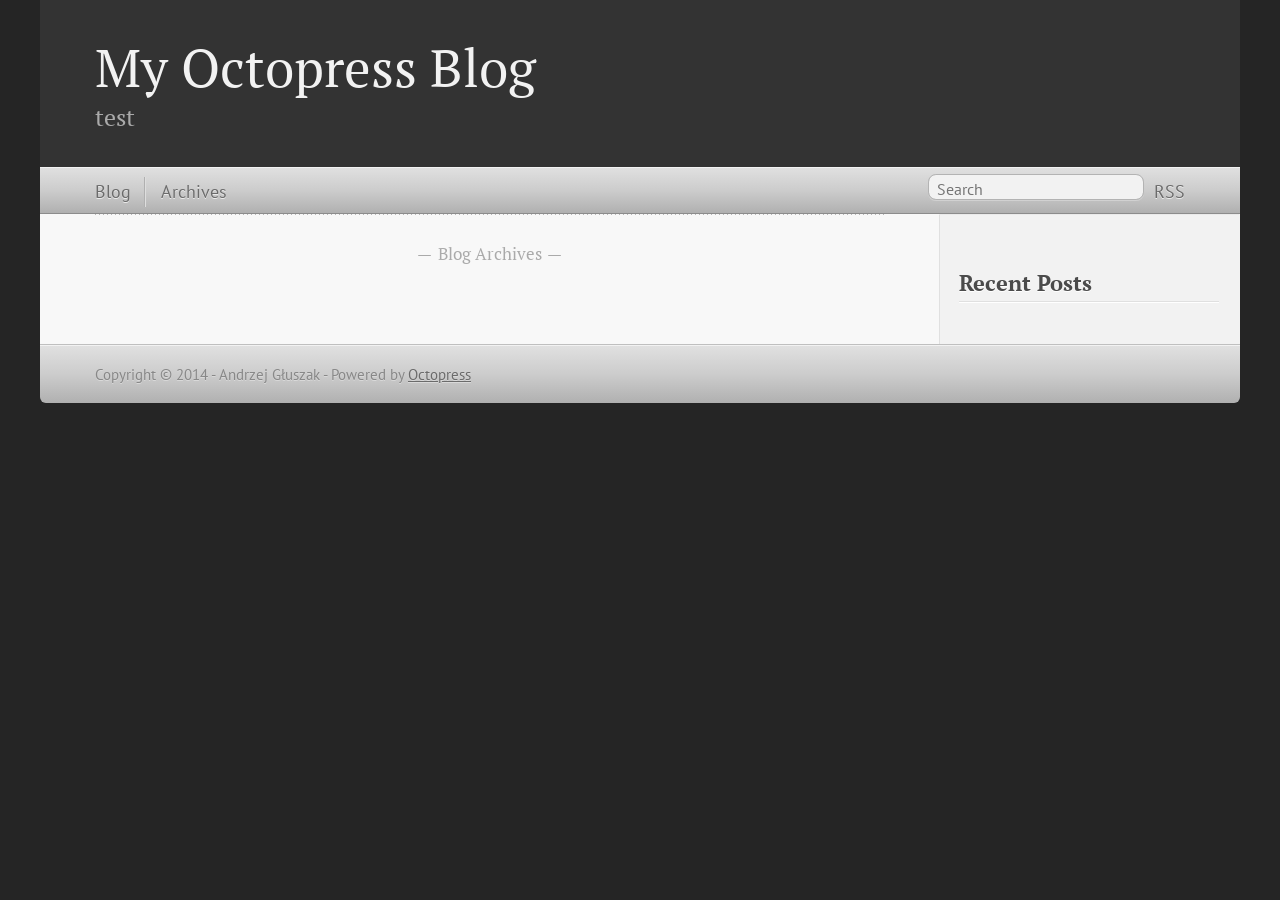
==== commit 72d34dd6: "Site updated at 2014-04-10 10:11:09 UTC" ====
--- a/index.html
+++ b/index.html
@@ -6,7 +6,7 @@
 <head>
   <meta charset="utf-8">
   <title>My Octopress Blog</title>
-  <meta name="author" content="Your Name">
+  <meta name="author" content="Andrzej Głuszak">
 
   
   <meta name="description" content=" Blog Archives Recent Posts ">
@@ -38,7 +38,7 @@
   <header role="banner"><hgroup>
   <h1><a href="/">My Octopress Blog</a></h1>
   
-    <h2>A blogging framework for hackers.</h2>
+    <h2>test</h2>
   
 </hgroup>
 
@@ -91,7 +91,7 @@
     </div>
   </div>
   <footer role="contentinfo"><p>
-  Copyright &copy; 2014 - Your Name -
+  Copyright &copy; 2014 - Andrzej Głuszak -
   <span class="credit">Powered by <a href="http://octopress.org">Octopress</a></span>
 </p>
 
@@ -104,16 +104,6 @@
 
 
 
-  <script type="text/javascript">
-    (function(){
-      var twitterWidgets = document.createElement('script');
-      twitterWidgets.type = 'text/javascript';
-      twitterWidgets.async = true;
-      twitterWidgets.src = '//platform.twitter.com/widgets.js';
-      document.getElementsByTagName('head')[0].appendChild(twitterWidgets);
-    })();
-  </script>
-
 
 
 
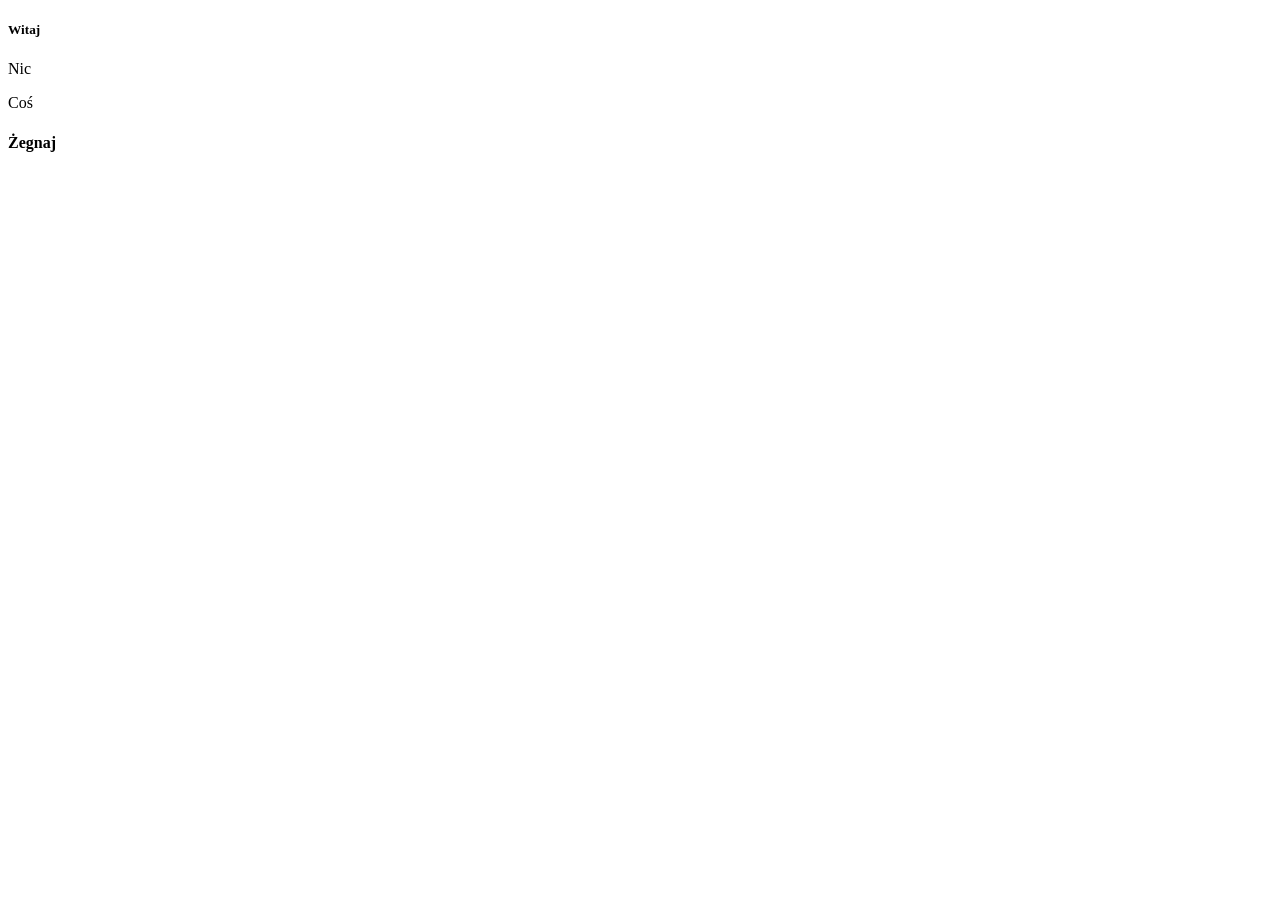
==== commit eb1fe65b: "test" ====
--- a/index.html
+++ b/index.html
@@ -1,112 +1,20 @@
-
 <!DOCTYPE html>
-<!--[if IEMobile 7 ]><html class="no-js iem7"><![endif]-->
-<!--[if lt IE 9]><html class="no-js lte-ie8"><![endif]-->
-<!--[if (gt IE 8)|(gt IEMobile 7)|!(IEMobile)|!(IE)]><!--><html class="no-js" lang="en"><!--<![endif]-->
+<html>
 <head>
-  <meta charset="utf-8">
-  <title>My Octopress Blog</title>
-  <meta name="author" content="Andrzej Głuszak">
-
-  
-  <meta name="description" content=" Blog Archives Recent Posts ">
-  
-
-  <!-- http://t.co/dKP3o1e -->
-  <meta name="HandheldFriendly" content="True">
-  <meta name="MobileOptimized" content="320">
-  <meta name="viewport" content="width=device-width, initial-scale=1">
-
-  
-  <link rel="canonical" href="http://agluszak.github.io">
-  <link href="/favicon.png" rel="icon">
-  <link href="/stylesheets/screen.css" media="screen, projection" rel="stylesheet" type="text/css">
-  <link href="/atom.xml" rel="alternate" title="My Octopress Blog" type="application/atom+xml">
-  <script src="/javascripts/modernizr-2.0.js"></script>
-  <script src="//ajax.googleapis.com/ajax/libs/jquery/1.9.1/jquery.min.js"></script>
-  <script>!window.jQuery && document.write(unescape('%3Cscript src="./javascripts/libs/jquery.min.js"%3E%3C/script%3E'))</script>
-  <script src="/javascripts/octopress.js" type="text/javascript"></script>
-  <!--Fonts from Google"s Web font directory at http://google.com/webfonts -->
-<link href="//fonts.googleapis.com/css?family=PT+Serif:regular,italic,bold,bolditalic" rel="stylesheet" type="text/css">
-<link href="//fonts.googleapis.com/css?family=PT+Sans:regular,italic,bold,bolditalic" rel="stylesheet" type="text/css">
-
-  
-
+    <title>Dzień Dobry</title>
 </head>
-
-<body   >
-  <header role="banner"><hgroup>
-  <h1><a href="/">My Octopress Blog</a></h1>
-  
-    <h2>test</h2>
-  
-</hgroup>
-
-</header>
-  <nav role="navigation"><ul class="subscription" data-subscription="rss">
-  <li><a href="/atom.xml" rel="subscribe-rss" title="subscribe via RSS">RSS</a></li>
-  
-</ul>
-  
-<form action="https://www.google.com/search" method="get">
-  <fieldset role="search">
-    <input type="hidden" name="q" value="site:agluszak.github.io" />
-    <input class="search" type="text" name="q" results="0" placeholder="Search"/>
-  </fieldset>
-</form>
-  
-<ul class="main-navigation">
-  <li><a href="/">Blog</a></li>
-  <li><a href="/blog/archives">Archives</a></li>
-</ul>
-
-</nav>
-  <div id="main">
-    <div id="content">
-      <div class="blog-index">
-  
-  
-  <div class="pagination">
-    
-    <a href="/blog/archives">Blog Archives</a>
-    
-  </div>
-</div>
-<aside class="sidebar">
-  
-    <section>
-  <h1>Recent Posts</h1>
-  <ul id="recent_posts">
-    
-  </ul>
-</section>
-
-
-
-
-
-  
-</aside>
-
-    </div>
-  </div>
-  <footer role="contentinfo"><p>
-  Copyright &copy; 2014 - Andrzej Głuszak -
-  <span class="credit">Powered by <a href="http://octopress.org">Octopress</a></span>
-</p>
-
-</footer>
-  
-
-
-
-
-
-
-
-
-
-
-
+<body>
+	<div class="header">
+		<h5>Witaj</h5>
+	</div>
+	<div class="left">
+		<p>Nic</p>	
+	</div>
+	<div class="right">
+		<p>Coś</p>
+	</div>
+	<div class="footer">
+		<h4>Żegnaj</h4>
+	</div>
 </body>
-</html>
+</html>
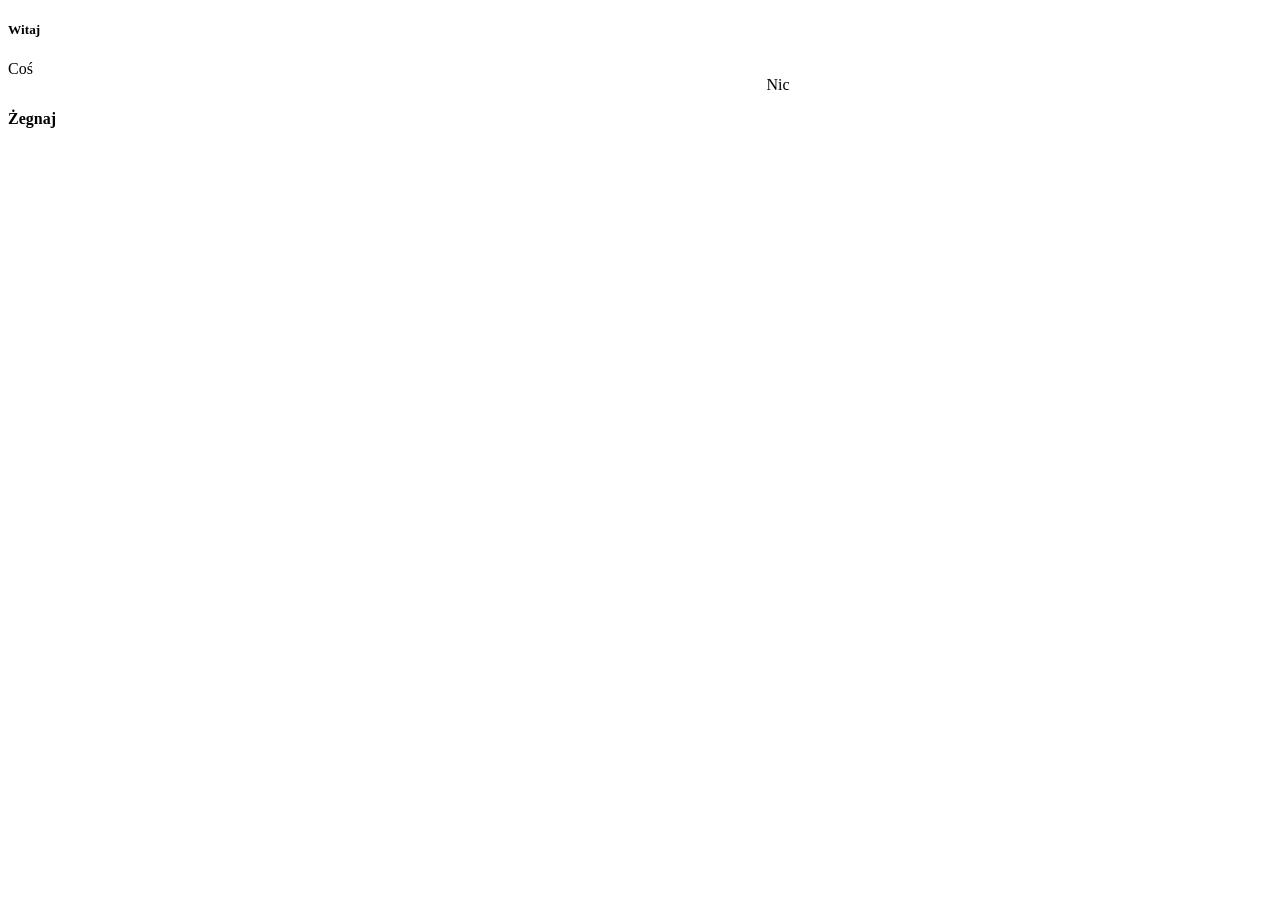
==== commit f793fab2: "test" ====
--- a/index.html
+++ b/index.html
@@ -2,6 +2,7 @@
 <html>
 <head>
     <title>Dzień Dobry</title>
+	<link type="text/css" rel="stylesheet" href="css/main.css"/>
 </head>
 <body>
 	<div class="header">
--- a/css/main.css
+++ b/css/main.css
@@ -0,0 +1,22 @@
+.header {
+	display:block;
+	height: 10%;
+}
+
+.left {
+	display:block;
+	float: left;
+	width: 40%;
+}
+
+.left {
+	display:block;
+	float: right;
+	width: 40%;
+}
+
+.footer {
+	display:block;
+	clear:both;
+	height: 10%;
+}
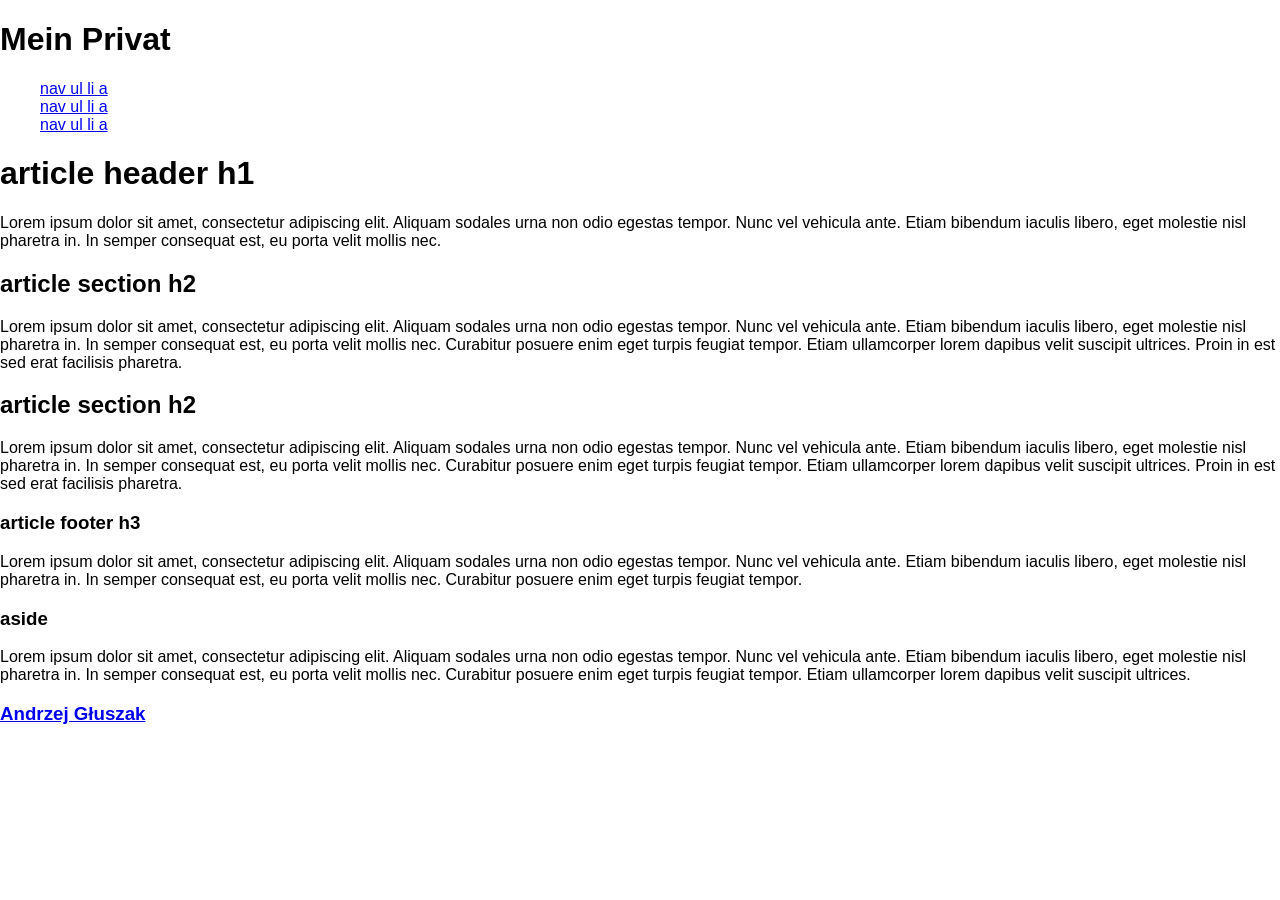
==== commit 49c1d5d9: "Update" ====
--- a/index.html
+++ b/index.html
@@ -1,21 +1,71 @@
 <!DOCTYPE html>
-<html>
-<head>
-    <title>Dzień Dobry</title>
-	<link type="text/css" rel="stylesheet" href="css/main.css"/>
-</head>
-<body>
-	<div class="header">
-		<h5>Witaj</h5>
-	</div>
-	<div class="left">
-		<p>Nic</p>	
-	</div>
-	<div class="right">
-		<p>Coś</p>
-	</div>
-	<div class="footer">
-		<h4>Żegnaj</h4>
-	</div>
-</body>
-</html>+<html class="no-js">
+    <head>
+        <meta charset="utf-8">
+        <meta http-equiv="X-UA-Compatible" content="IE=edge,chrome=1">
+        <title>Mein Privat</title>
+        <meta name="description" content="">
+        <meta name="viewport" content="width=device-width, initial-scale=1">
+
+        <link rel="stylesheet" href="css/normalize.min.css">
+        <link rel="stylesheet" href="css/main.scss.css">
+
+        <script src="js/vendor/modernizr-2.6.2-respond-1.1.0.min.js"></script>
+    </head>
+    <body>
+
+        <div class="header-container">
+            <header class="wrapper clearfix">
+                <h1 class="title">Mein Privat</h1>
+                <nav>
+                    <ul>
+                        <li><a href="#">nav ul li a</a></li>
+                        <li><a href="#">nav ul li a</a></li>
+                        <li><a href="#">nav ul li a</a></li>
+                    </ul>
+                </nav>
+            </header>
+        </div>
+
+        <div class="main-container">
+            <div class="main wrapper clearfix">
+
+                <article>
+                    <header>
+                        <h1>article header h1</h1>
+                        <p>Lorem ipsum dolor sit amet, consectetur adipiscing elit. Aliquam sodales urna non odio egestas tempor. Nunc vel vehicula ante. Etiam bibendum iaculis libero, eget molestie nisl pharetra in. In semper consequat est, eu porta velit mollis nec.</p>
+                    </header>
+                    <section>
+                        <h2>article section h2</h2>
+                        <p>Lorem ipsum dolor sit amet, consectetur adipiscing elit. Aliquam sodales urna non odio egestas tempor. Nunc vel vehicula ante. Etiam bibendum iaculis libero, eget molestie nisl pharetra in. In semper consequat est, eu porta velit mollis nec. Curabitur posuere enim eget turpis feugiat tempor. Etiam ullamcorper lorem dapibus velit suscipit ultrices. Proin in est sed erat facilisis pharetra.</p>
+                    </section>
+                    <section>
+                        <h2>article section h2</h2>
+                        <p>Lorem ipsum dolor sit amet, consectetur adipiscing elit. Aliquam sodales urna non odio egestas tempor. Nunc vel vehicula ante. Etiam bibendum iaculis libero, eget molestie nisl pharetra in. In semper consequat est, eu porta velit mollis nec. Curabitur posuere enim eget turpis feugiat tempor. Etiam ullamcorper lorem dapibus velit suscipit ultrices. Proin in est sed erat facilisis pharetra.</p>
+                    </section>
+                    <footer>
+                        <h3>article footer h3</h3>
+                        <p>Lorem ipsum dolor sit amet, consectetur adipiscing elit. Aliquam sodales urna non odio egestas tempor. Nunc vel vehicula ante. Etiam bibendum iaculis libero, eget molestie nisl pharetra in. In semper consequat est, eu porta velit mollis nec. Curabitur posuere enim eget turpis feugiat tempor.</p>
+                    </footer>
+                </article>
+
+                <aside>
+                    <h3>aside</h3>
+                    <p>Lorem ipsum dolor sit amet, consectetur adipiscing elit. Aliquam sodales urna non odio egestas tempor. Nunc vel vehicula ante. Etiam bibendum iaculis libero, eget molestie nisl pharetra in. In semper consequat est, eu porta velit mollis nec. Curabitur posuere enim eget turpis feugiat tempor. Etiam ullamcorper lorem dapibus velit suscipit ultrices.</p>
+                </aside>
+
+            </div> <!-- #main -->
+        </div> <!-- #main-container -->
+
+        <div class="footer-container">
+            <footer class="wrapper">
+                <h3><a href="mailto:mcgluszak@gmail.com">Andrzej Głuszak</a></h3>
+            </footer>
+        </div>
+
+        <script src="//ajax.googleapis.com/ajax/libs/jquery/1.11.0/jquery.min.js"></script>
+        <script>window.jQuery || document.write('<script src="js/vendor/jquery-1.11.0.min.js"><\/script>')</script>
+
+        <script src="js/main.js"></script>
+    </body>
+</html>
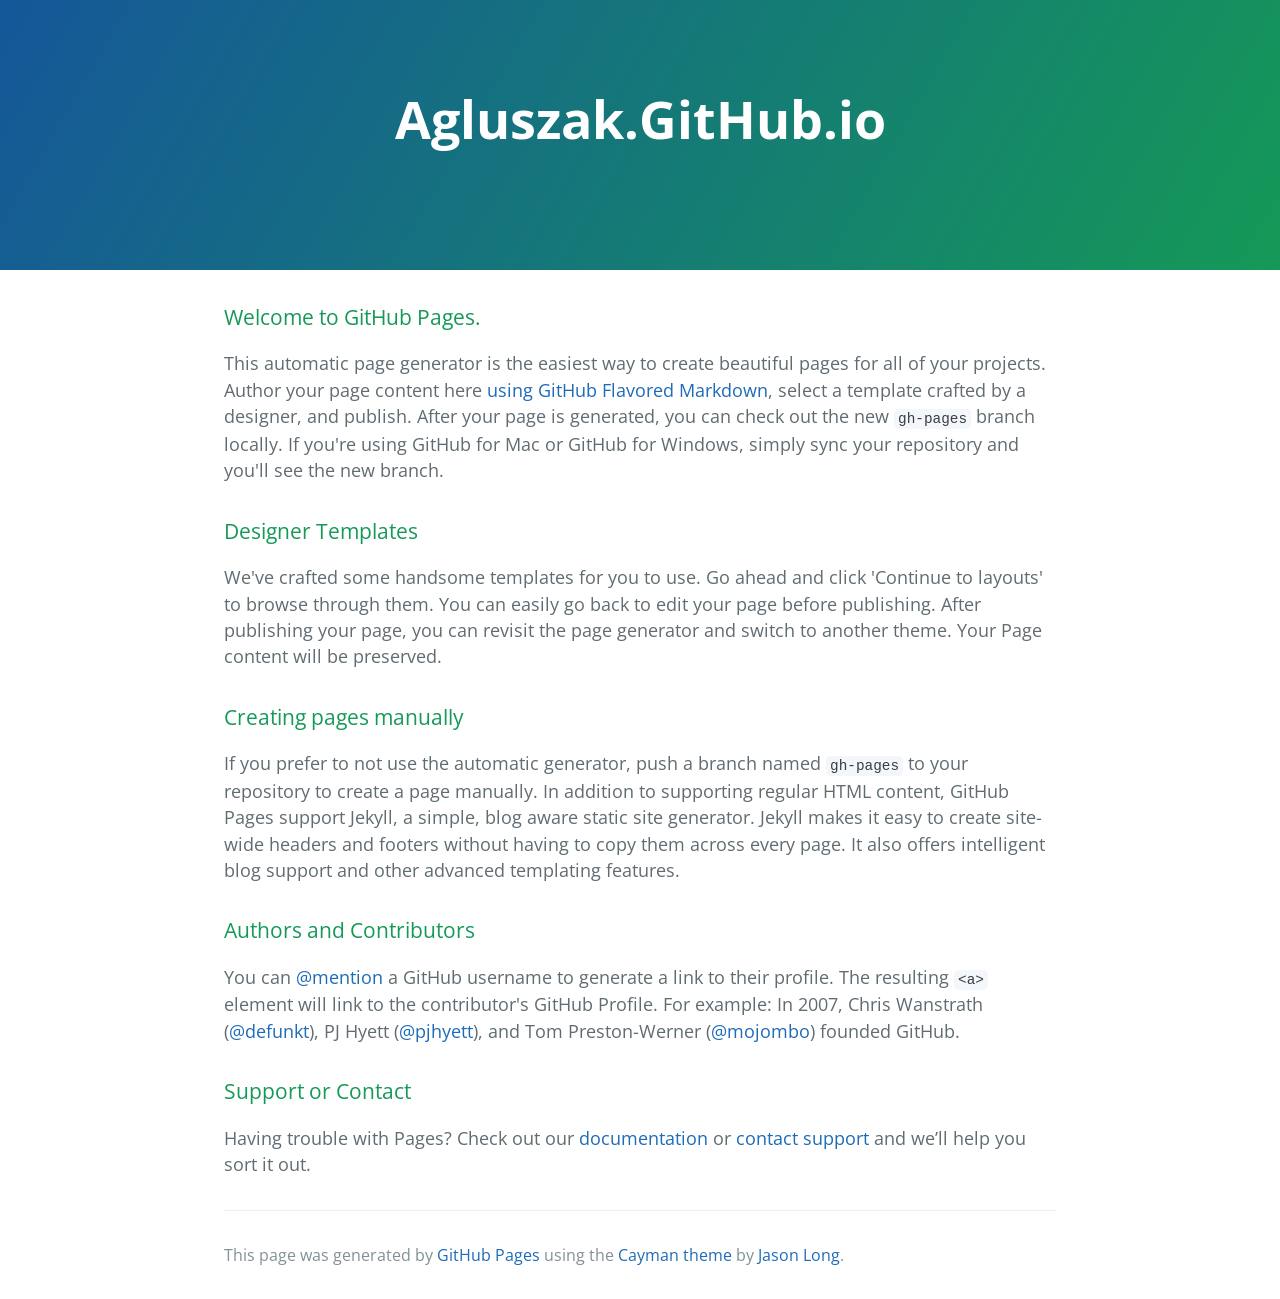
==== commit e8caad9a: "Replace master branch with page content via GitHub" ====
--- a/index.html
+++ b/index.html
@@ -1,71 +1,54 @@
 <!DOCTYPE html>
-<html class="no-js">
-    <head>
-        <meta charset="utf-8">
-        <meta http-equiv="X-UA-Compatible" content="IE=edge,chrome=1">
-        <title>Mein Privat</title>
-        <meta name="description" content="">
-        <meta name="viewport" content="width=device-width, initial-scale=1">
+<html lang="en-us">
+  <head>
+    <meta charset="UTF-8">
+    <title>Agluszak.GitHub.io by agluszak</title>
+    <meta name="viewport" content="width=device-width, initial-scale=1">
+    <link rel="stylesheet" type="text/css" href="stylesheets/normalize.css" media="screen">
+    <link href='http://fonts.googleapis.com/css?family=Open+Sans:400,700' rel='stylesheet' type='text/css'>
+    <link rel="stylesheet" type="text/css" href="stylesheets/stylesheet.css" media="screen">
+    <link rel="stylesheet" type="text/css" href="stylesheets/github-light.css" media="screen">
+  </head>
+  <body>
+    <section class="page-header">
+      <h1 class="project-name">Agluszak.GitHub.io</h1>
+      <h2 class="project-tagline"></h2>
+    </section>
 
-        <link rel="stylesheet" href="css/normalize.min.css">
-        <link rel="stylesheet" href="css/main.scss.css">
+    <section class="main-content">
+      <h3>
+<a id="welcome-to-github-pages" class="anchor" href="#welcome-to-github-pages" aria-hidden="true"><span class="octicon octicon-link"></span></a>Welcome to GitHub Pages.</h3>
 
-        <script src="js/vendor/modernizr-2.6.2-respond-1.1.0.min.js"></script>
-    </head>
-    <body>
+<p>This automatic page generator is the easiest way to create beautiful pages for all of your projects. Author your page content here <a href="https://guides.github.com/features/mastering-markdown/">using GitHub Flavored Markdown</a>, select a template crafted by a designer, and publish. After your page is generated, you can check out the new <code>gh-pages</code> branch locally. If you're using GitHub for Mac or GitHub for Windows, simply sync your repository and you'll see the new branch.</p>
 
-        <div class="header-container">
-            <header class="wrapper clearfix">
-                <h1 class="title">Mein Privat</h1>
-                <nav>
-                    <ul>
-                        <li><a href="#">nav ul li a</a></li>
-                        <li><a href="#">nav ul li a</a></li>
-                        <li><a href="#">nav ul li a</a></li>
-                    </ul>
-                </nav>
-            </header>
-        </div>
+<h3>
+<a id="designer-templates" class="anchor" href="#designer-templates" aria-hidden="true"><span class="octicon octicon-link"></span></a>Designer Templates</h3>
 
-        <div class="main-container">
-            <div class="main wrapper clearfix">
+<p>We've crafted some handsome templates for you to use. Go ahead and click 'Continue to layouts' to browse through them. You can easily go back to edit your page before publishing. After publishing your page, you can revisit the page generator and switch to another theme. Your Page content will be preserved.</p>
 
-                <article>
-                    <header>
-                        <h1>article header h1</h1>
-                        <p>Lorem ipsum dolor sit amet, consectetur adipiscing elit. Aliquam sodales urna non odio egestas tempor. Nunc vel vehicula ante. Etiam bibendum iaculis libero, eget molestie nisl pharetra in. In semper consequat est, eu porta velit mollis nec.</p>
-                    </header>
-                    <section>
-                        <h2>article section h2</h2>
-                        <p>Lorem ipsum dolor sit amet, consectetur adipiscing elit. Aliquam sodales urna non odio egestas tempor. Nunc vel vehicula ante. Etiam bibendum iaculis libero, eget molestie nisl pharetra in. In semper consequat est, eu porta velit mollis nec. Curabitur posuere enim eget turpis feugiat tempor. Etiam ullamcorper lorem dapibus velit suscipit ultrices. Proin in est sed erat facilisis pharetra.</p>
-                    </section>
-                    <section>
-                        <h2>article section h2</h2>
-                        <p>Lorem ipsum dolor sit amet, consectetur adipiscing elit. Aliquam sodales urna non odio egestas tempor. Nunc vel vehicula ante. Etiam bibendum iaculis libero, eget molestie nisl pharetra in. In semper consequat est, eu porta velit mollis nec. Curabitur posuere enim eget turpis feugiat tempor. Etiam ullamcorper lorem dapibus velit suscipit ultrices. Proin in est sed erat facilisis pharetra.</p>
-                    </section>
-                    <footer>
-                        <h3>article footer h3</h3>
-                        <p>Lorem ipsum dolor sit amet, consectetur adipiscing elit. Aliquam sodales urna non odio egestas tempor. Nunc vel vehicula ante. Etiam bibendum iaculis libero, eget molestie nisl pharetra in. In semper consequat est, eu porta velit mollis nec. Curabitur posuere enim eget turpis feugiat tempor.</p>
-                    </footer>
-                </article>
+<h3>
+<a id="creating-pages-manually" class="anchor" href="#creating-pages-manually" aria-hidden="true"><span class="octicon octicon-link"></span></a>Creating pages manually</h3>
 
-                <aside>
-                    <h3>aside</h3>
-                    <p>Lorem ipsum dolor sit amet, consectetur adipiscing elit. Aliquam sodales urna non odio egestas tempor. Nunc vel vehicula ante. Etiam bibendum iaculis libero, eget molestie nisl pharetra in. In semper consequat est, eu porta velit mollis nec. Curabitur posuere enim eget turpis feugiat tempor. Etiam ullamcorper lorem dapibus velit suscipit ultrices.</p>
-                </aside>
+<p>If you prefer to not use the automatic generator, push a branch named <code>gh-pages</code> to your repository to create a page manually. In addition to supporting regular HTML content, GitHub Pages support Jekyll, a simple, blog aware static site generator. Jekyll makes it easy to create site-wide headers and footers without having to copy them across every page. It also offers intelligent blog support and other advanced templating features.</p>
 
-            </div> <!-- #main -->
-        </div> <!-- #main-container -->
+<h3>
+<a id="authors-and-contributors" class="anchor" href="#authors-and-contributors" aria-hidden="true"><span class="octicon octicon-link"></span></a>Authors and Contributors</h3>
 
-        <div class="footer-container">
-            <footer class="wrapper">
-                <h3><a href="mailto:mcgluszak@gmail.com">Andrzej Głuszak</a></h3>
-            </footer>
-        </div>
+<p>You can <a href="https://github.com/blog/821" class="user-mention">@mention</a> a GitHub username to generate a link to their profile. The resulting <code>&lt;a&gt;</code> element will link to the contributor's GitHub Profile. For example: In 2007, Chris Wanstrath (<a href="https://github.com/defunkt" class="user-mention">@defunkt</a>), PJ Hyett (<a href="https://github.com/pjhyett" class="user-mention">@pjhyett</a>), and Tom Preston-Werner (<a href="https://github.com/mojombo" class="user-mention">@mojombo</a>) founded GitHub.</p>
 
-        <script src="//ajax.googleapis.com/ajax/libs/jquery/1.11.0/jquery.min.js"></script>
-        <script>window.jQuery || document.write('<script src="js/vendor/jquery-1.11.0.min.js"><\/script>')</script>
+<h3>
+<a id="support-or-contact" class="anchor" href="#support-or-contact" aria-hidden="true"><span class="octicon octicon-link"></span></a>Support or Contact</h3>
 
-        <script src="js/main.js"></script>
-    </body>
+<p>Having trouble with Pages? Check out our <a href="https://help.github.com/pages">documentation</a> or <a href="https://github.com/contact">contact support</a> and we’ll help you sort it out.</p>
+
+      <footer class="site-footer">
+
+        <span class="site-footer-credits">This page was generated by <a href="https://pages.github.com">GitHub Pages</a> using the <a href="https://github.com/jasonlong/cayman-theme">Cayman theme</a> by <a href="https://twitter.com/jasonlong">Jason Long</a>.</span>
+      </footer>
+
+    </section>
+
+  
+  </body>
 </html>
+
--- a/stylesheets/stylesheet.css
+++ b/stylesheets/stylesheet.css
@@ -0,0 +1,245 @@
+* {
+  box-sizing: border-box; }
+
+body {
+  padding: 0;
+  margin: 0;
+  font-family: "Open Sans", "Helvetica Neue", Helvetica, Arial, sans-serif;
+  font-size: 16px;
+  line-height: 1.5;
+  color: #606c71; }
+
+a {
+  color: #1e6bb8;
+  text-decoration: none; }
+  a:hover {
+    text-decoration: underline; }
+
+.btn {
+  display: inline-block;
+  margin-bottom: 1rem;
+  color: rgba(255, 255, 255, 0.7);
+  background-color: rgba(255, 255, 255, 0.08);
+  border-color: rgba(255, 255, 255, 0.2);
+  border-style: solid;
+  border-width: 1px;
+  border-radius: 0.3rem;
+  transition: color 0.2s, background-color 0.2s, border-color 0.2s; }
+  .btn + .btn {
+    margin-left: 1rem; }
+
+.btn:hover {
+  color: rgba(255, 255, 255, 0.8);
+  text-decoration: none;
+  background-color: rgba(255, 255, 255, 0.2);
+  border-color: rgba(255, 255, 255, 0.3); }
+
+@media screen and (min-width: 64em) {
+  .btn {
+    padding: 0.75rem 1rem; } }
+
+@media screen and (min-width: 42em) and (max-width: 64em) {
+  .btn {
+    padding: 0.6rem 0.9rem;
+    font-size: 0.9rem; } }
+
+@media screen and (max-width: 42em) {
+  .btn {
+    display: block;
+    width: 100%;
+    padding: 0.75rem;
+    font-size: 0.9rem; }
+    .btn + .btn {
+      margin-top: 1rem;
+      margin-left: 0; } }
+
+.page-header {
+  color: #fff;
+  text-align: center;
+  background-color: #159957;
+  background-image: linear-gradient(120deg, #155799, #159957); }
+
+@media screen and (min-width: 64em) {
+  .page-header {
+    padding: 5rem 6rem; } }
+
+@media screen and (min-width: 42em) and (max-width: 64em) {
+  .page-header {
+    padding: 3rem 4rem; } }
+
+@media screen and (max-width: 42em) {
+  .page-header {
+    padding: 2rem 1rem; } }
+
+.project-name {
+  margin-top: 0;
+  margin-bottom: 0.1rem; }
+
+@media screen and (min-width: 64em) {
+  .project-name {
+    font-size: 3.25rem; } }
+
+@media screen and (min-width: 42em) and (max-width: 64em) {
+  .project-name {
+    font-size: 2.25rem; } }
+
+@media screen and (max-width: 42em) {
+  .project-name {
+    font-size: 1.75rem; } }
+
+.project-tagline {
+  margin-bottom: 2rem;
+  font-weight: normal;
+  opacity: 0.7; }
+
+@media screen and (min-width: 64em) {
+  .project-tagline {
+    font-size: 1.25rem; } }
+
+@media screen and (min-width: 42em) and (max-width: 64em) {
+  .project-tagline {
+    font-size: 1.15rem; } }
+
+@media screen and (max-width: 42em) {
+  .project-tagline {
+    font-size: 1rem; } }
+
+.main-content :first-child {
+  margin-top: 0; }
+.main-content img {
+  max-width: 100%; }
+.main-content h1, .main-content h2, .main-content h3, .main-content h4, .main-content h5, .main-content h6 {
+  margin-top: 2rem;
+  margin-bottom: 1rem;
+  font-weight: normal;
+  color: #159957; }
+.main-content p {
+  margin-bottom: 1em; }
+.main-content code {
+  padding: 2px 4px;
+  font-family: Consolas, "Liberation Mono", Menlo, Courier, monospace;
+  font-size: 0.9rem;
+  color: #383e41;
+  background-color: #f3f6fa;
+  border-radius: 0.3rem; }
+.main-content pre {
+  padding: 0.8rem;
+  margin-top: 0;
+  margin-bottom: 1rem;
+  font: 1rem Consolas, "Liberation Mono", Menlo, Courier, monospace;
+  color: #567482;
+  word-wrap: normal;
+  background-color: #f3f6fa;
+  border: solid 1px #dce6f0;
+  border-radius: 0.3rem; }
+  .main-content pre > code {
+    padding: 0;
+    margin: 0;
+    font-size: 0.9rem;
+    color: #567482;
+    word-break: normal;
+    white-space: pre;
+    background: transparent;
+    border: 0; }
+.main-content .highlight {
+  margin-bottom: 1rem; }
+  .main-content .highlight pre {
+    margin-bottom: 0;
+    word-break: normal; }
+.main-content .highlight pre, .main-content pre {
+  padding: 0.8rem;
+  overflow: auto;
+  font-size: 0.9rem;
+  line-height: 1.45;
+  border-radius: 0.3rem; }
+.main-content pre code, .main-content pre tt {
+  display: inline;
+  max-width: initial;
+  padding: 0;
+  margin: 0;
+  overflow: initial;
+  line-height: inherit;
+  word-wrap: normal;
+  background-color: transparent;
+  border: 0; }
+  .main-content pre code:before, .main-content pre code:after, .main-content pre tt:before, .main-content pre tt:after {
+    content: normal; }
+.main-content ul, .main-content ol {
+  margin-top: 0; }
+.main-content blockquote {
+  padding: 0 1rem;
+  margin-left: 0;
+  color: #819198;
+  border-left: 0.3rem solid #dce6f0; }
+  .main-content blockquote > :first-child {
+    margin-top: 0; }
+  .main-content blockquote > :last-child {
+    margin-bottom: 0; }
+.main-content table {
+  display: block;
+  width: 100%;
+  overflow: auto;
+  word-break: normal;
+  word-break: keep-all; }
+  .main-content table th {
+    font-weight: bold; }
+  .main-content table th, .main-content table td {
+    padding: 0.5rem 1rem;
+    border: 1px solid #e9ebec; }
+.main-content dl {
+  padding: 0; }
+  .main-content dl dt {
+    padding: 0;
+    margin-top: 1rem;
+    font-size: 1rem;
+    font-weight: bold; }
+  .main-content dl dd {
+    padding: 0;
+    margin-bottom: 1rem; }
+.main-content hr {
+  height: 2px;
+  padding: 0;
+  margin: 1rem 0;
+  background-color: #eff0f1;
+  border: 0; }
+
+@media screen and (min-width: 64em) {
+  .main-content {
+    max-width: 64rem;
+    padding: 2rem 6rem;
+    margin: 0 auto;
+    font-size: 1.1rem; } }
+
+@media screen and (min-width: 42em) and (max-width: 64em) {
+  .main-content {
+    padding: 2rem 4rem;
+    font-size: 1.1rem; } }
+
+@media screen and (max-width: 42em) {
+  .main-content {
+    padding: 2rem 1rem;
+    font-size: 1rem; } }
+
+.site-footer {
+  padding-top: 2rem;
+  margin-top: 2rem;
+  border-top: solid 1px #eff0f1; }
+
+.site-footer-owner {
+  display: block;
+  font-weight: bold; }
+
+.site-footer-credits {
+  color: #819198; }
+
+@media screen and (min-width: 64em) {
+  .site-footer {
+    font-size: 1rem; } }
+
+@media screen and (min-width: 42em) and (max-width: 64em) {
+  .site-footer {
+    font-size: 1rem; } }
+
+@media screen and (max-width: 42em) {
+  .site-footer {
+    font-size: 0.9rem; } }
--- a/stylesheets/github-light.css
+++ b/stylesheets/github-light.css
@@ -0,0 +1,116 @@
+/*
+   Copyright 2014 GitHub Inc.
+
+   Licensed under the Apache License, Version 2.0 (the "License");
+   you may not use this file except in compliance with the License.
+   You may obtain a copy of the License at
+
+       http://www.apache.org/licenses/LICENSE-2.0
+
+   Unless required by applicable law or agreed to in writing, software
+   distributed under the License is distributed on an "AS IS" BASIS,
+   WITHOUT WARRANTIES OR CONDITIONS OF ANY KIND, either express or implied.
+   See the License for the specific language governing permissions and
+   limitations under the License.
+
+*/
+
+.pl-c /* comment */ {
+  color: #969896;
+}
+
+.pl-c1      /* constant, markup.raw, meta.diff.header, meta.module-reference, meta.property-name, support, support.constant, support.variable, variable.other.constant */,
+.pl-s .pl-v /* string variable */ {
+  color: #0086b3;
+}
+
+.pl-e  /* entity */,
+.pl-en /* entity.name */ {
+  color: #795da3;
+}
+
+.pl-s .pl-s1 /* string source */,
+.pl-smi      /* storage.modifier.import, storage.modifier.package, storage.type.java, variable.other, variable.parameter.function */ {
+  color: #333;
+}
+
+.pl-ent /* entity.name.tag */ {
+  color: #63a35c;
+}
+
+.pl-k /* keyword, storage, storage.type */ {
+  color: #a71d5d;
+}
+
+.pl-pds              /* punctuation.definition.string, string.regexp.character-class */,
+.pl-s                /* string */,
+.pl-s .pl-pse .pl-s1 /* string punctuation.section.embedded source */,
+.pl-sr               /* string.regexp */,
+.pl-sr .pl-cce       /* string.regexp constant.character.escape */,
+.pl-sr .pl-sra       /* string.regexp string.regexp.arbitrary-repitition */,
+.pl-sr .pl-sre       /* string.regexp source.ruby.embedded */ {
+  color: #183691;
+}
+
+.pl-v /* variable */ {
+  color: #ed6a43;
+}
+
+.pl-id /* invalid.deprecated */ {
+  color: #b52a1d;
+}
+
+.pl-ii /* invalid.illegal */ {
+  background-color: #b52a1d;
+  color: #f8f8f8;
+}
+
+.pl-sr .pl-cce /* string.regexp constant.character.escape */ {
+  color: #63a35c;
+  font-weight: bold;
+}
+
+.pl-ml /* markup.list */ {
+  color: #693a17;
+}
+
+.pl-mh        /* markup.heading */,
+.pl-mh .pl-en /* markup.heading entity.name */,
+.pl-ms        /* meta.separator */ {
+  color: #1d3e81;
+  font-weight: bold;
+}
+
+.pl-mq /* markup.quote */ {
+  color: #008080;
+}
+
+.pl-mi /* markup.italic */ {
+  color: #333;
+  font-style: italic;
+}
+
+.pl-mb /* markup.bold */ {
+  color: #333;
+  font-weight: bold;
+}
+
+.pl-md /* markup.deleted, meta.diff.header.from-file */ {
+  background-color: #ffecec;
+  color: #bd2c00;
+}
+
+.pl-mi1 /* markup.inserted, meta.diff.header.to-file */ {
+  background-color: #eaffea;
+  color: #55a532;
+}
+
+.pl-mdr /* meta.diff.range */ {
+  color: #795da3;
+  font-weight: bold;
+}
+
+.pl-mo /* meta.output */ {
+  color: #1d3e81;
+}
+
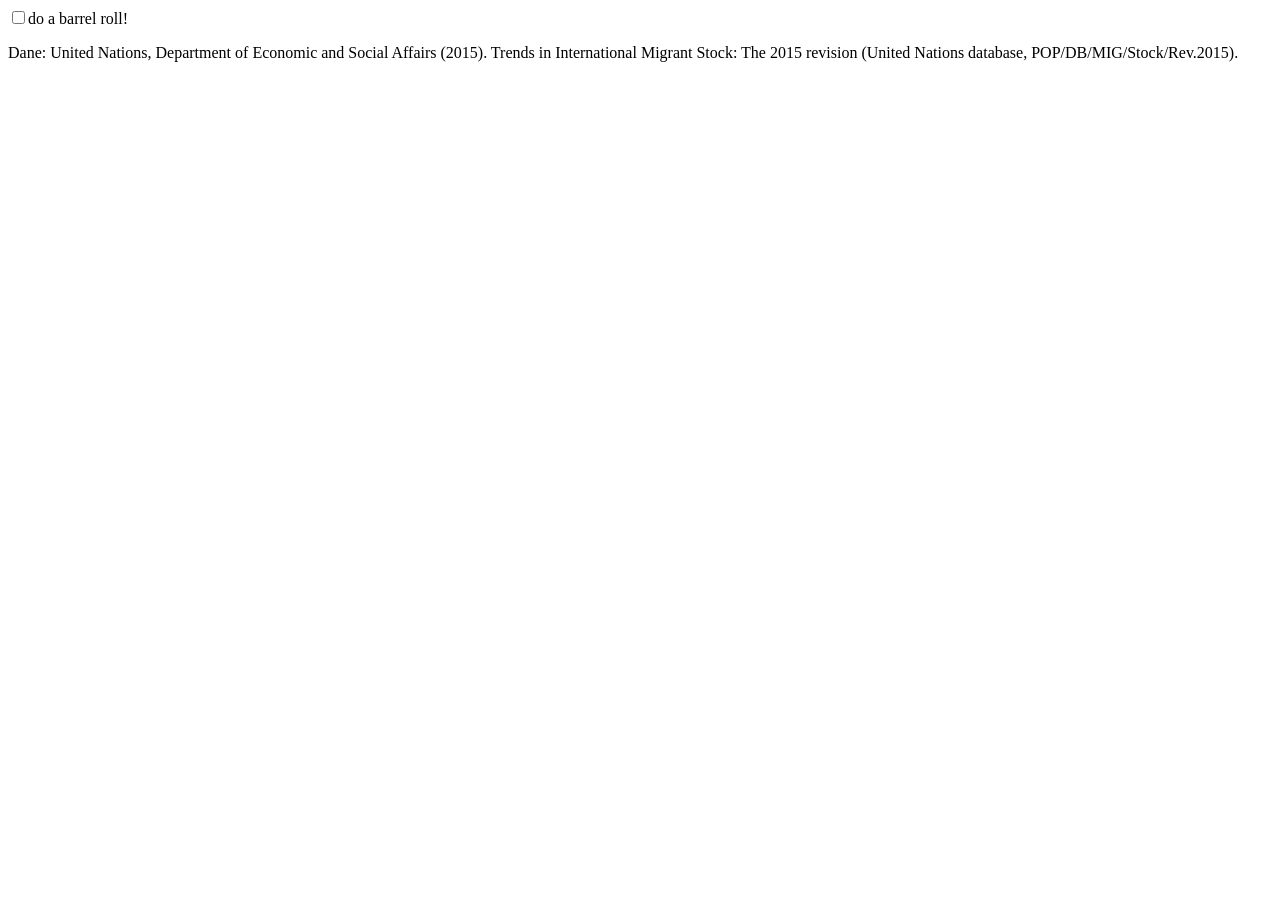
==== commit e430771b: "Update index.html" ====
--- a/index.html
+++ b/index.html
@@ -1,54 +1,15 @@
 <!DOCTYPE html>
-<html lang="en-us">
-  <head>
-    <meta charset="UTF-8">
-    <title>Agluszak.GitHub.io by agluszak</title>
-    <meta name="viewport" content="width=device-width, initial-scale=1">
-    <link rel="stylesheet" type="text/css" href="stylesheets/normalize.css" media="screen">
-    <link href='http://fonts.googleapis.com/css?family=Open+Sans:400,700' rel='stylesheet' type='text/css'>
-    <link rel="stylesheet" type="text/css" href="stylesheets/stylesheet.css" media="screen">
-    <link rel="stylesheet" type="text/css" href="stylesheets/github-light.css" media="screen">
-  </head>
-  <body>
-    <section class="page-header">
-      <h1 class="project-name">Agluszak.GitHub.io</h1>
-      <h2 class="project-tagline"></h2>
-    </section>
-
-    <section class="main-content">
-      <h3>
-<a id="welcome-to-github-pages" class="anchor" href="#welcome-to-github-pages" aria-hidden="true"><span class="octicon octicon-link"></span></a>Welcome to GitHub Pages.</h3>
-
-<p>This automatic page generator is the easiest way to create beautiful pages for all of your projects. Author your page content here <a href="https://guides.github.com/features/mastering-markdown/">using GitHub Flavored Markdown</a>, select a template crafted by a designer, and publish. After your page is generated, you can check out the new <code>gh-pages</code> branch locally. If you're using GitHub for Mac or GitHub for Windows, simply sync your repository and you'll see the new branch.</p>
-
-<h3>
-<a id="designer-templates" class="anchor" href="#designer-templates" aria-hidden="true"><span class="octicon octicon-link"></span></a>Designer Templates</h3>
-
-<p>We've crafted some handsome templates for you to use. Go ahead and click 'Continue to layouts' to browse through them. You can easily go back to edit your page before publishing. After publishing your page, you can revisit the page generator and switch to another theme. Your Page content will be preserved.</p>
-
-<h3>
-<a id="creating-pages-manually" class="anchor" href="#creating-pages-manually" aria-hidden="true"><span class="octicon octicon-link"></span></a>Creating pages manually</h3>
-
-<p>If you prefer to not use the automatic generator, push a branch named <code>gh-pages</code> to your repository to create a page manually. In addition to supporting regular HTML content, GitHub Pages support Jekyll, a simple, blog aware static site generator. Jekyll makes it easy to create site-wide headers and footers without having to copy them across every page. It also offers intelligent blog support and other advanced templating features.</p>
-
-<h3>
-<a id="authors-and-contributors" class="anchor" href="#authors-and-contributors" aria-hidden="true"><span class="octicon octicon-link"></span></a>Authors and Contributors</h3>
-
-<p>You can <a href="https://github.com/blog/821" class="user-mention">@mention</a> a GitHub username to generate a link to their profile. The resulting <code>&lt;a&gt;</code> element will link to the contributor's GitHub Profile. For example: In 2007, Chris Wanstrath (<a href="https://github.com/defunkt" class="user-mention">@defunkt</a>), PJ Hyett (<a href="https://github.com/pjhyett" class="user-mention">@pjhyett</a>), and Tom Preston-Werner (<a href="https://github.com/mojombo" class="user-mention">@mojombo</a>) founded GitHub.</p>
-
-<h3>
-<a id="support-or-contact" class="anchor" href="#support-or-contact" aria-hidden="true"><span class="octicon octicon-link"></span></a>Support or Contact</h3>
-
-<p>Having trouble with Pages? Check out our <a href="https://help.github.com/pages">documentation</a> or <a href="https://github.com/contact">contact support</a> and we’ll help you sort it out.</p>
-
-      <footer class="site-footer">
-
-        <span class="site-footer-credits">This page was generated by <a href="https://pages.github.com">GitHub Pages</a> using the <a href="https://github.com/jasonlong/cayman-theme">Cayman theme</a> by <a href="https://twitter.com/jasonlong">Jason Long</a>.</span>
-      </footer>
-
-    </section>
-
-  
-  </body>
+<html>
+<head>
+    <title>Imigranci w 1990</title>
+	<script src="//d3js.org/d3.v3.min.js" charset="utf-8"></script>
+	<link rel="stylesheet" type="text/css" href="style.css">
+	<meta charset="utf-8" /> 
+	
+</head>
+<body>
+<label><input type="checkbox">do a barrel roll!</label>
+	<script src="moje.js" charset="utf-8"></script>
+	<p class="dane">Dane: United Nations, Department of Economic and Social Affairs (2015). Trends in International Migrant Stock: The 2015 revision (United Nations database, POP/DB/MIG/Stock/Rev.2015).</p>
+</body>
 </html>
-
